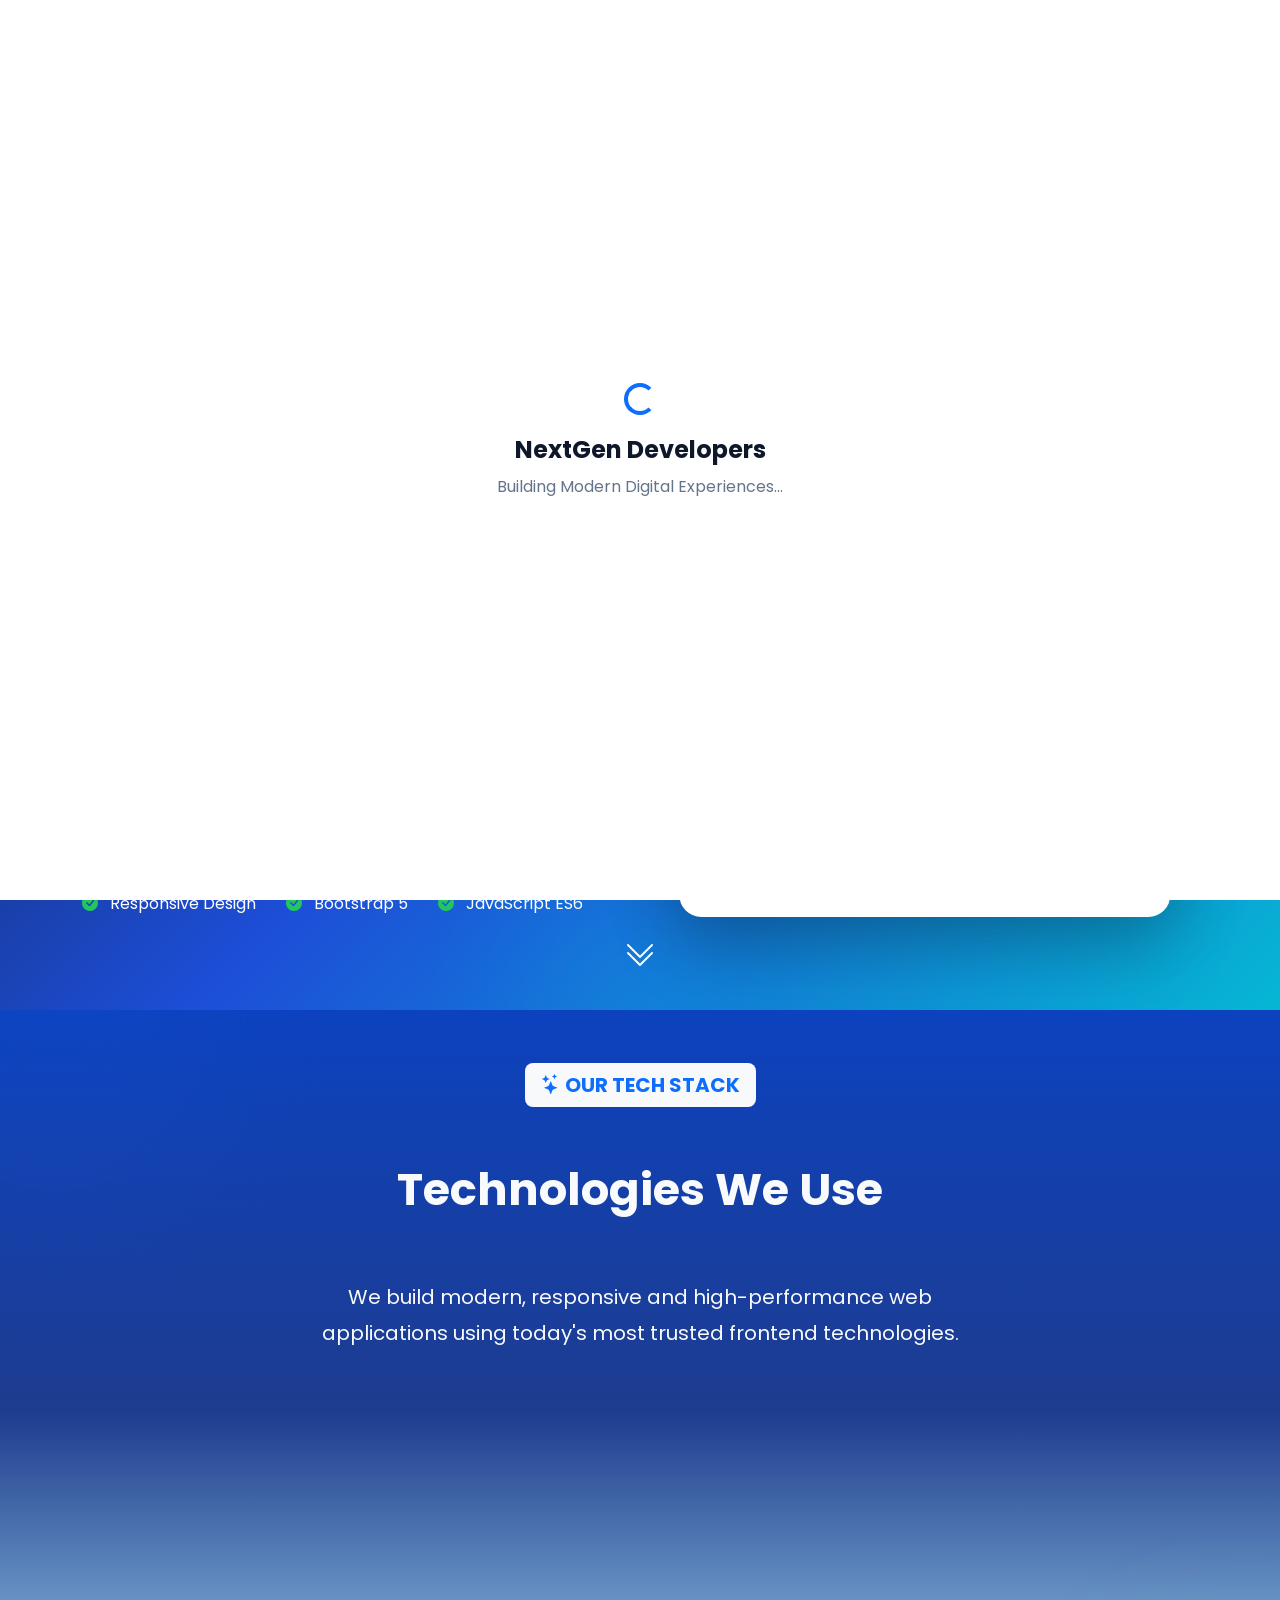
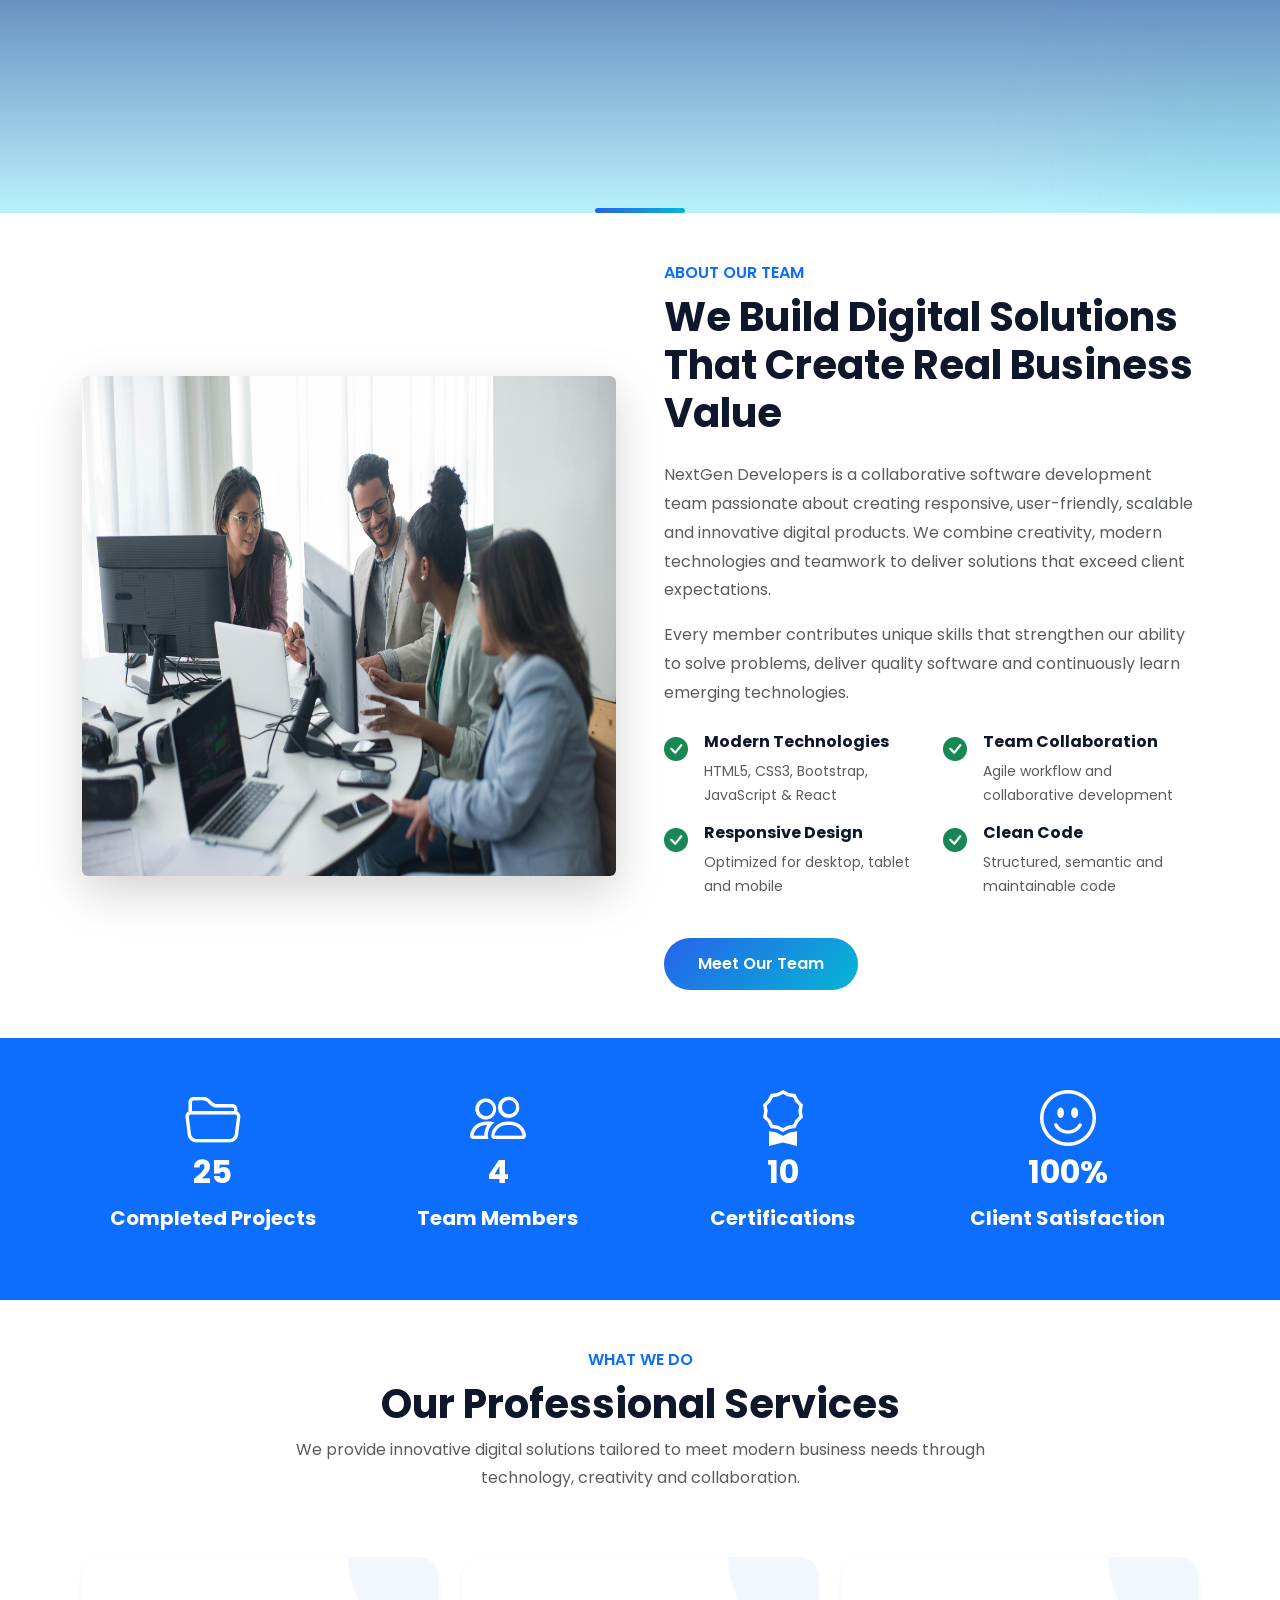
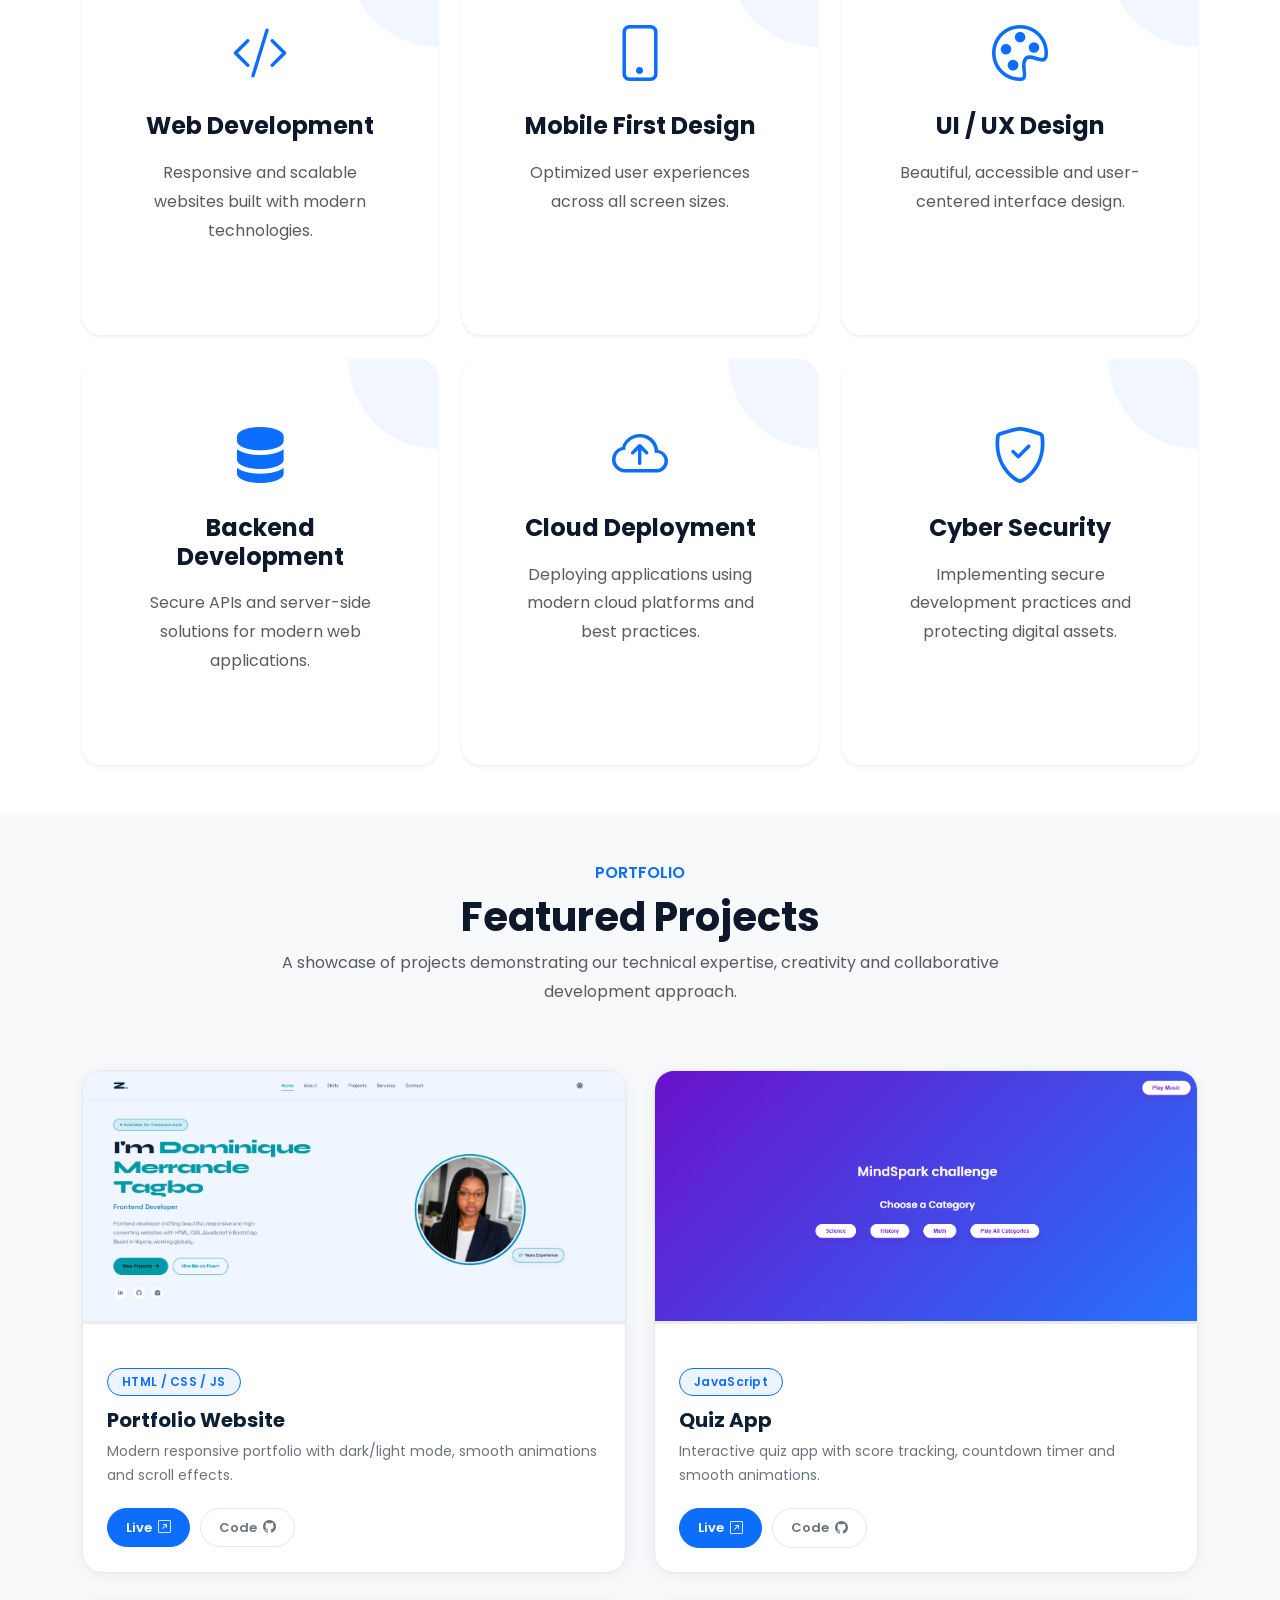
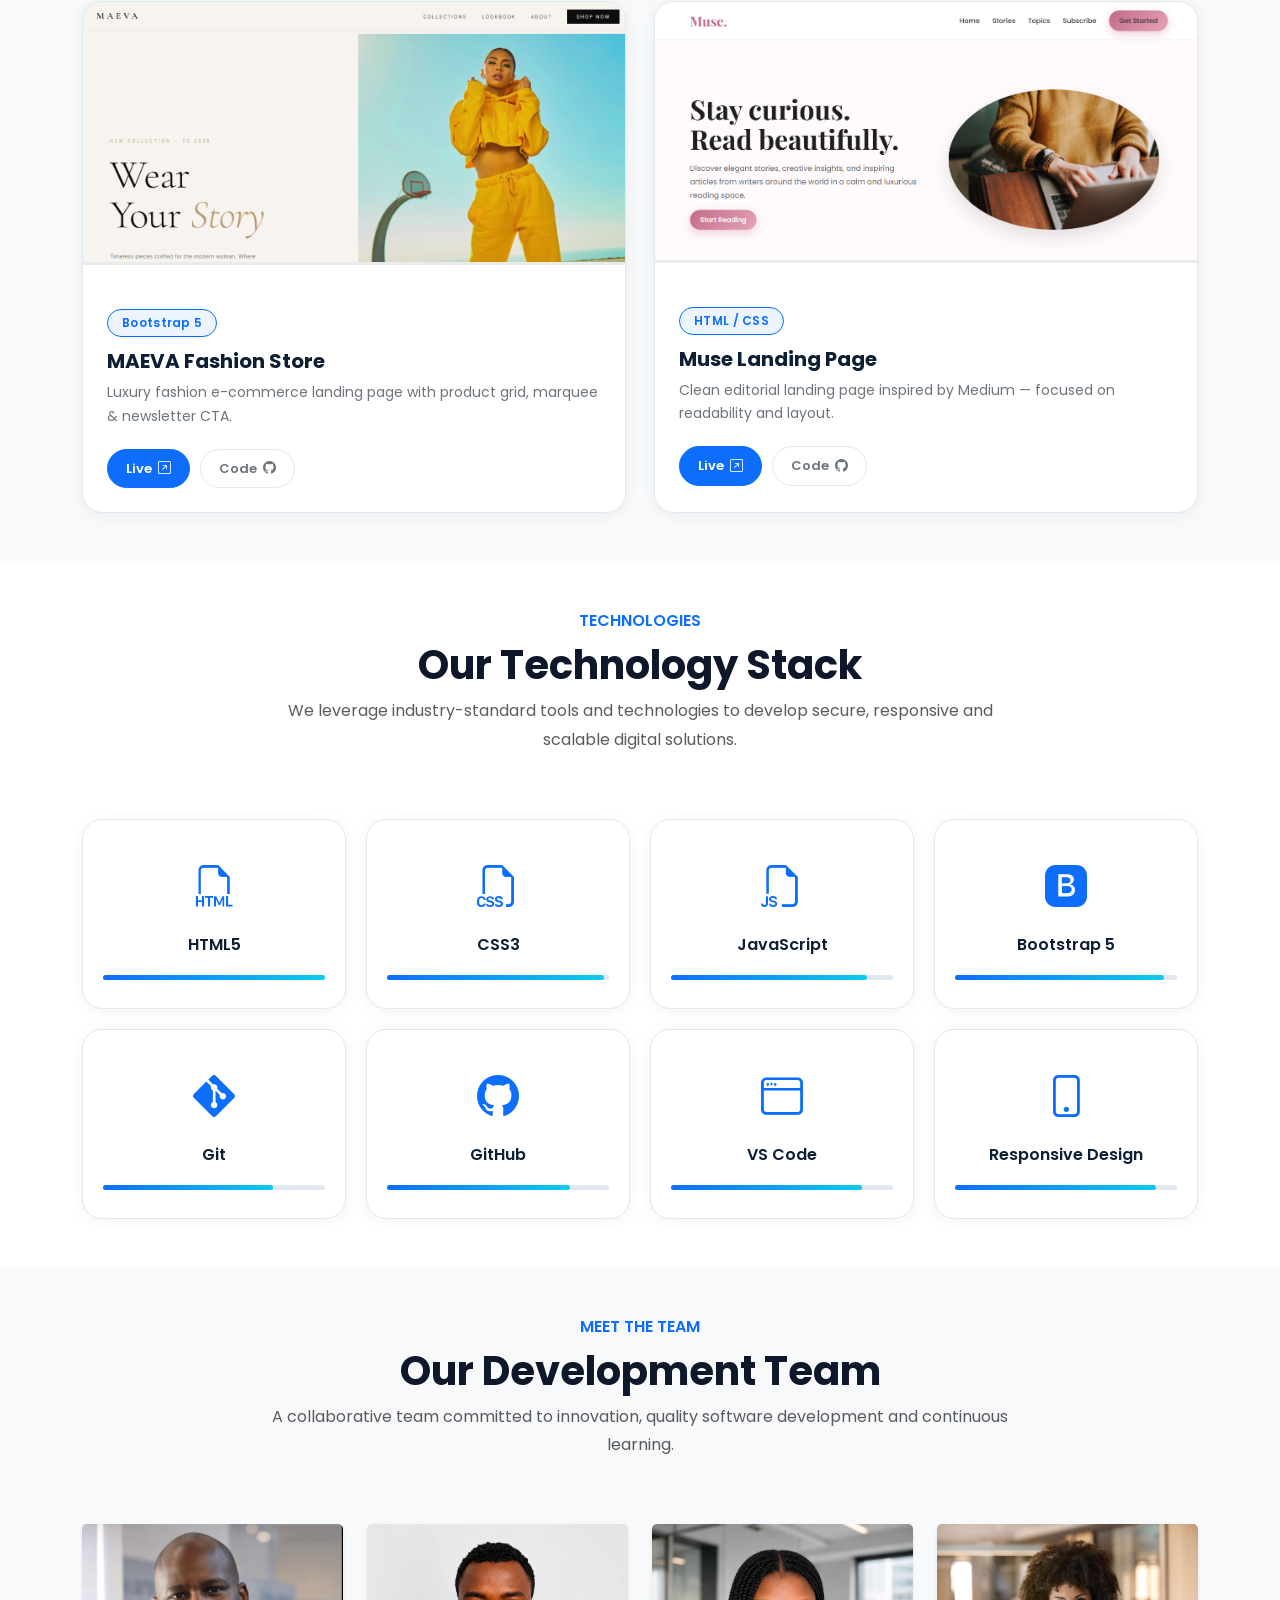
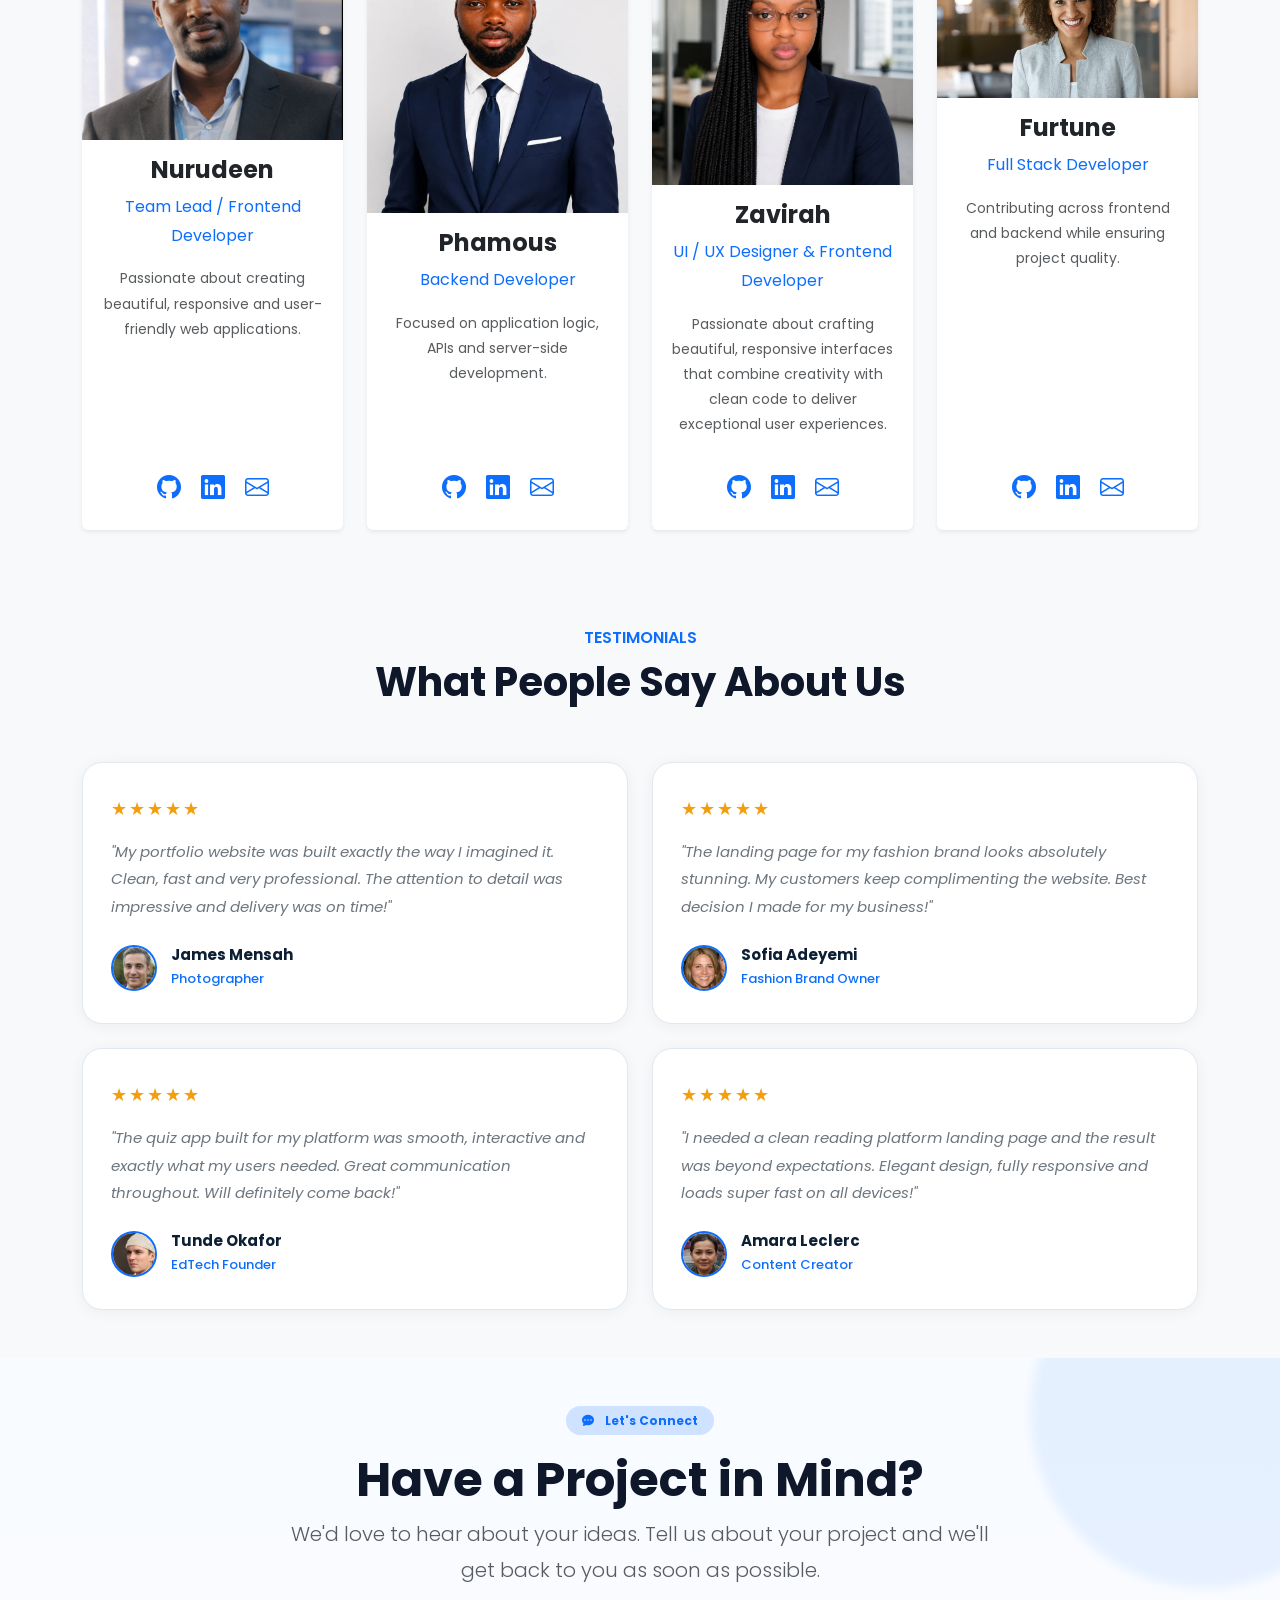
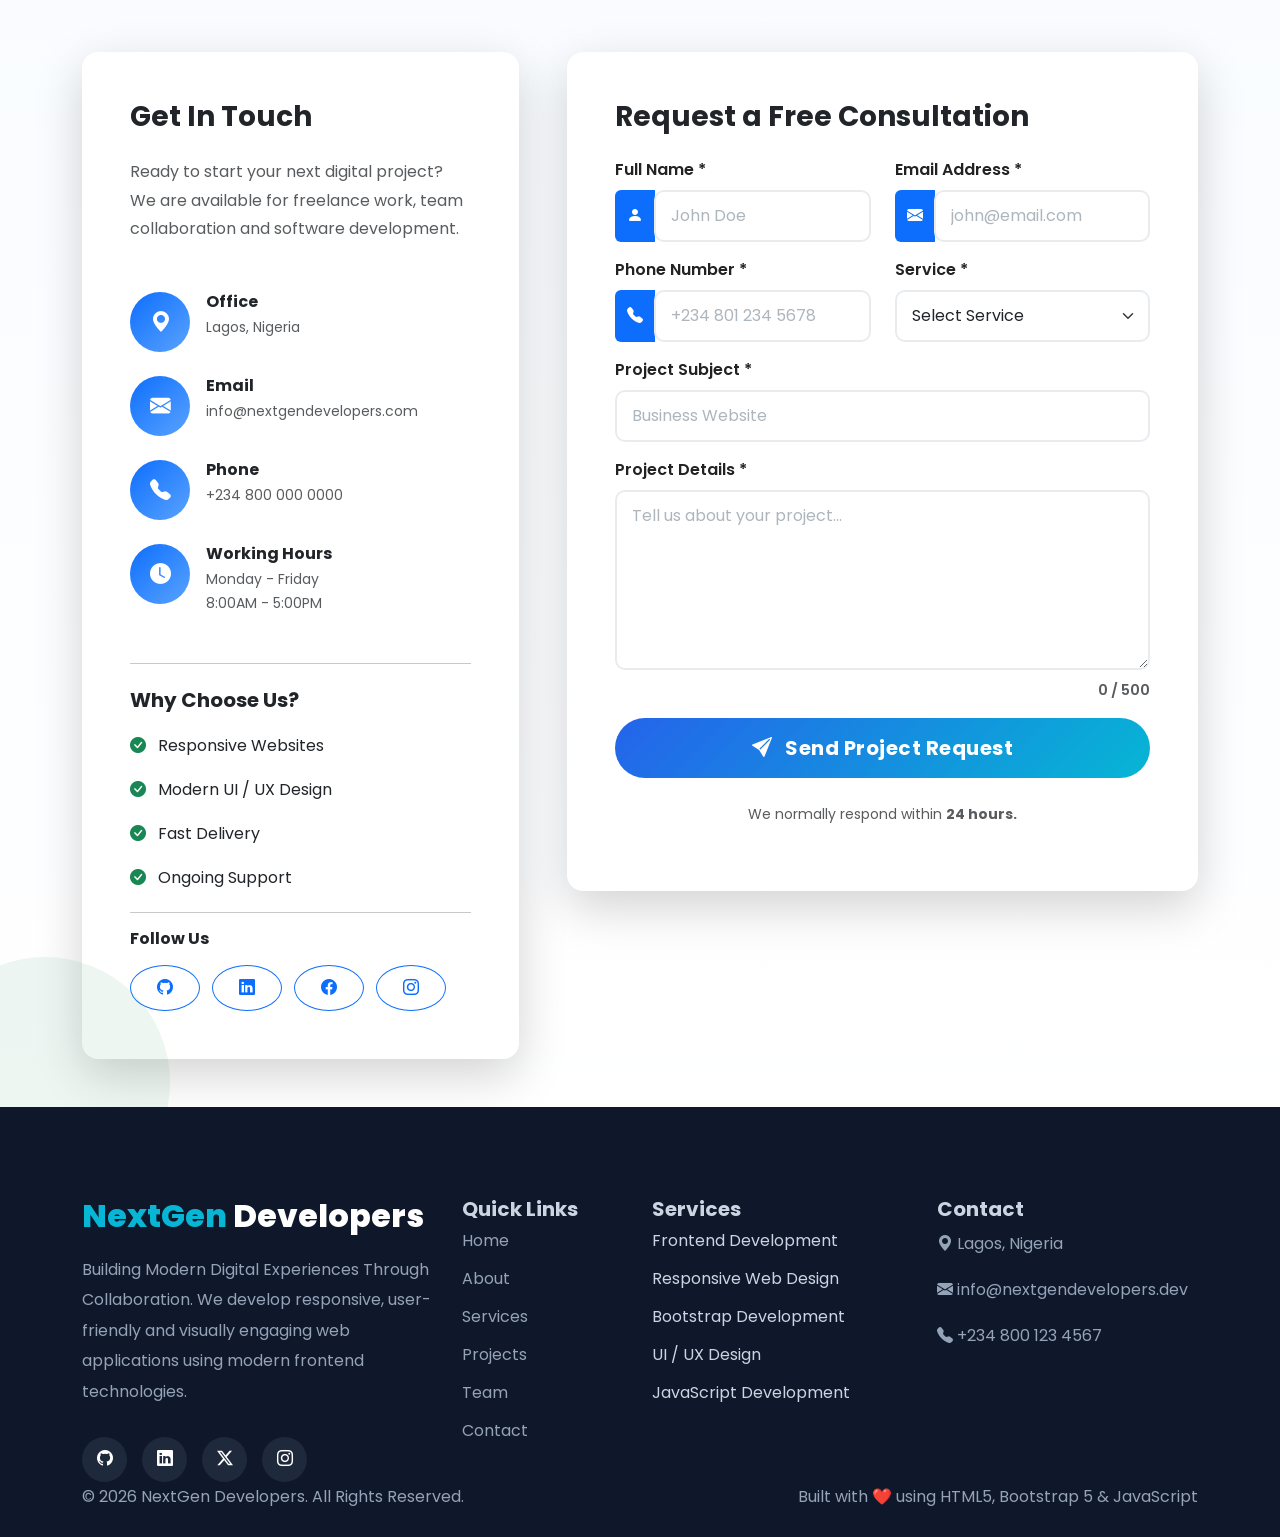
==== index copy.html @ 02e00675 "created copies of project files" ====
<!doctype html>
<html lang="en">
  <head>
    <!-- ==========================================
        META TAGS
    =========================================== -->
    <meta charset="UTF-8" />
    <meta http-equiv="X-UA-Compatible" content="IE=edge" />
    <meta name="viewport" content="width=device-width, initial-scale=1.0" />

    <title>NextGen Developers | Building Modern Digital Experiences</title>

    <meta
      name="description"
      content="NextGen Developers is a collaborative team of passionate software developers building modern digital experiences using HTML, CSS, Bootstrap and JavaScript."
    />

    <meta
      name="keywords"
      content="Portfolio, Developers, Bootstrap, HTML, CSS, JavaScript, Team Portfolio"
    />

    <meta name="author" content="NextGen Developers" />

    <!-- ==========================================
        FAVICON
    =========================================== -->
    <link rel="icon" href="images/favicon.png" />

    <!-- ==========================================
        GOOGLE FONTS
    =========================================== -->
    <link rel="preconnect" href="https://fonts.googleapis.com" />

    <link rel="preconnect" href="https://fonts.gstatic.com" crossorigin />

    <link
      href="https://fonts.googleapis.com/css2?family=Inter:wght@300;400;500;600;700&family=Poppins:wght@400;500;600;700;800&display=swap"
      rel="stylesheet"
    />

    <!-- ==========================================
        BOOTSTRAP CSS
    =========================================== -->
    <link
      href="https://cdn.jsdelivr.net/npm/bootstrap@5.3.8/dist/css/bootstrap.min.css"
      rel="stylesheet"
    />

    <!-- ==========================================
        BOOTSTRAP ICONS
    =========================================== -->
    <link
      rel="stylesheet"
      href="https://cdn.jsdelivr.net/npm/bootstrap-icons@1.13.1/font/bootstrap-icons.min.css"
    />

    <!-- ==========================================
        CUSTOM CSS
    =========================================== -->
    <link rel="stylesheet" href="css/style.css" />
  </head>

  <body>
      
    <!--=====================================
                PAGE LOADER
    ======================================-->

    <div id="loader">
      <div class="loader-content">
        <div class="spinner-border text-primary" role="status">
          <span class="visually-hidden"> Loading... </span>
        </div>

        <h4 class="mt-3">NextGen Developers</h4>

        <p>Building Modern Digital Experiences...</p>
      </div>
    </div>

    <!--=====================================
                TOP BAR
    ======================================-->

    <section class="top-bar">
      <div class="container">
        <div class="row">
          <div class="col-lg-6">
            <div class="top-left">
              <span>
                <i class="bi bi-envelope-fill"></i>

                info@nextgendevelopers.dev
              </span>

              <span>
                <i class="bi bi-telephone-fill"></i>

                +234 800 123 4567
              </span>
            </div>
          </div>

          <div class="col-lg-6">
            <div class="top-right">
              <a href="#">
                <i class="bi bi-github"></i>
              </a>

              <a href="#">
                <i class="bi bi-linkedin"></i>
              </a>

              <a href="#">
                <i class="bi bi-twitter-x"></i>
              </a>

              <a href="#">
                <i class="bi bi-instagram"></i>
              </a>
            </div>
          </div>
        </div>
      </div>
    </section>

    <!--=====================================
                NAVIGATION
    ======================================-->

    <nav class="navbar navbar-expand-lg sticky-top">
      <div class="container">
        <a class="navbar-brand" href="#">
          <span class="logo-blue"> NextGen </span>

          Developers
        </a>

        <button
          class="navbar-toggler"
          type="button"
          data-bs-toggle="offcanvas"
          data-bs-target="#mobileMenu"
        >
          <i class="bi bi-list"></i>
        </button>

        <div class="collapse navbar-collapse justify-content-end">
          <ul class="navbar-nav align-items-lg-center">
            <li class="nav-item">
              <a class="nav-link active" href="#hero"> Home </a>
            </li>

            <li class="nav-item">
              <a class="nav-link" href="#about"> About </a>
            </li>

            <li class="nav-item">
              <a class="nav-link" href="#services"> Services </a>
            </li>

            <li class="nav-item">
              <a class="nav-link" href="#projects"> Projects </a>
            </li>

            <li class="nav-item">
              <a class="nav-link" href="#team"> Team </a>
            </li>

            <li class="nav-item">
              <a class="nav-link" href="#contact"> Contact </a>
            </li>

            <li class="nav-item ms-lg-3">
              <a href="#contact" class="btn btn-primary rounded-pill px-4">
                Hire Us
              </a>
            </li>
          </ul>
        </div>
      </div>
    </nav>

    <!--=====================================
            MOBILE OFFCANVAS MENU
    ======================================-->

    <div class="offcanvas offcanvas-end" tabindex="-1" id="mobileMenu">
      <div class="offcanvas-header">
        <h5>NextGen Developers</h5>

        <button
          type="button"
          class="btn-close"
          data-bs-dismiss="offcanvas"
        ></button>
      </div>

      <div class="offcanvas-body">
        <ul class="navbar-nav">
          <li><a class="nav-link" href="#hero">Home</a></li>

          <li><a class="nav-link" href="#about">About</a></li>

          <li><a class="nav-link" href="#services">Services</a></li>

          <li><a class="nav-link" href="#projects">Projects</a></li>

          <li><a class="nav-link" href="#team">Team</a></li>

          <li><a class="nav-link" href="#contact">Contact</a></li>
        </ul>

        <a href="#contact" class="btn btn-primary w-100 mt-4">
          Start a Project
        </a>
      </div>
    </div>

    <!--=====================================
                HERO SECTION
    ======================================-->

    
    <section id="hero" class="hero-section">
      <!-- Decorative Background Shapes -->
      <div class="hero-shape shape-1"></div>
      <div class="hero-shape shape-2"></div>
      <div class="hero-shape shape-3"></div>

      <div class="container">
        <div class="row align-items-center gy-5">
          <!--=========================
                HERO CONTENT
            ==========================-->

          <div class="col-lg-6">
            <div class="hero-content">
              <span class="hero-badge">
                <i class="bi bi-stars"></i>

                Welcome to NextGen Developers
              </span>

              <h1 class="hero-title">
                Building

                <span> Modern Digital Experiences </span>

                Through Collaboration
              </h1>

              <p class="hero-text">
                We are a passionate team of frontend developers committed to
                creating responsive, user-friendly and visually appealing web
                applications using modern technologies and industry best
                practices.
              </p>

              <div class="hero-buttons">
                <a href="#projects" class="btn btn-primary btn-lg">
                  <i class="bi bi-folder2-open"></i>

                  View Projects
                </a>

                <a href="#contact" class="btn btn-outline-light btn-lg">
                  <i class="bi bi-chat-dots"></i>

                  Contact Us
                </a>
              </div>

              <!-- Mini Feature List -->

              <div class="hero-features">
                <div>
                  <i class="bi bi-check-circle-fill"></i>

                  Responsive Design
                </div>

                <div>
                  <i class="bi bi-check-circle-fill"></i>

                  Bootstrap 5
                </div>

                <div>
                  <i class="bi bi-check-circle-fill"></i>

                  JavaScript ES6
                </div>
              </div>
            </div>
          </div>

          <!--=========================
                HERO IMAGE
            ==========================-->

          <div class="col-lg-6">
            <div class="hero-image-wrapper">
              <img
                src="images/hero-image/hero-portrait-image.png"
                alt="NextGen Developers Team"
                class="hero-image img-fluid"
              />

              <!-- Floating Statistics Card -->

              <div class="hero-stats">
                <div class="stat-box">
                  <h3>15+</h3>

                  <span>Projects</span>
                </div>

                <div class="stat-box">
                  <h3>4</h3>

                  <span>Developers</span>
                </div>

                <div class="stat-box">
                  <h3>100%</h3>

                  <span>Teamwork</span>
                </div>
              </div>

              <!-- Floating Tech Card -->

              <div class="tech-card">
                <i class="bi bi-code-slash"></i>

                HTML • CSS • Bootstrap • JavaScript
              </div>
            </div>
          </div>
        </div>
      </div>

      <!-- Scroll Down -->

      <div class="scroll-down">
        <a href="#technologies">
          <i class="bi bi-chevron-double-down"></i>
        </a>
      </div>
    </section>

    <!--=====================================
        TECHNOLOGY SECTION
======================================-->

    <section id="technologies" class="technology-section">
      <div class="container">
        <!-- Section Heading -->

        <div class="section-heading text-center mb-5">

          <span class="text-primary fw-bold fs-5 mx-5 bg-light px-3 rounded-3 py-2">
                <i class="bi bi-stars"></i>

                OUR TECH STACK
              </span>

          <h2 class="section-title py-5">Technologies We Use</h2>

          <p class="section-description fs-5">
            We build modern, responsive and high-performance web applications
            using today's most trusted frontend technologies.
          </p>
        </div>

        <div class="row g-4">
          <!-- HTML -->

          <div class="col-lg-3 col-md-6">
            <div class="technology-card reveal">
              <div class="technology-icon">
                <img src="images/technology-stack/HTML5_logo.png" alt="HTML5" />
              </div>

              <h4>HTML5</h4>

              <p>
                Semantic markup that creates accessible, SEO-friendly web pages.
              </p>
            </div>
          </div>

          <!-- CSS -->

          <div class="col-lg-3 col-md-6">
            <div class="technology-card reveal">
              <div class="technology-icon">
                <img src="images/technology-stack/css.png" alt="CSS3" />
              </div>

              <h4>CSS3</h4>

              <p>
                Beautiful layouts, animations, responsive designs and modern UI.
              </p>
            </div>
          </div>

          <!-- Bootstrap -->

          <div class="col-lg-3 col-md-6">
            <div class="technology-card reveal">
              <div class="technology-icon">
                <img
                  src="images/technology-stack/bootstrap.jpg"
                  alt="Bootstrap"
                />
              </div>

              <h4>Bootstrap 5</h4>

              <p>
                Rapid responsive layouts using Bootstrap's powerful grid system.
              </p>
            </div>
          </div>

          <!-- JavaScript -->

          <div class="col-lg-3 col-md-6">
            <div class="technology-card reveal">
              <div class="technology-icon">
                <img
                  src="images/technology-stack/javasript.png"
                  alt="JavaScript"
                />
              </div>

              <h4>JavaScript</h4>

              <p>Interactive websites powered by modern ES6 JavaScript.</p>
            </div>
          </div>
        </div>
      </div>
    </section>

      <!-- ==========================================
                ABOUT SECTION
        =========================================== -->

      <section id="about" class="py-5">
        <div class="container h-100">
          <div class="row align-items-center g-5">
            <!-- About Image -->

            <div class="col-lg-6">
              <img
                src="images/about-image/about-image.jpg"
                class="img-fluid rounded shadow-lg" style="height:500px"
                alt="NextGen Developers Team-image"
              />
            </div>

            <!-- About Content -->

            <div class="col-lg-6">
              <span class="text-primary fw-semibold text-uppercase">
                About Our Team
              </span>

              <h2 class="display-6 fw-bold mt-2 mb-4">
                We Build Digital Solutions That Create Real Business Value
              </h2>

              <p class="text-muted">
                NextGen Developers is a collaborative software development team
                passionate about creating responsive, user-friendly, scalable
                and innovative digital products. We combine creativity, modern
                technologies and teamwork to deliver solutions that exceed
                client expectations.
              </p>

              <p class="text-muted">
                Every member contributes unique skills that strengthen our
                ability to solve problems, deliver quality software and
                continuously learn emerging technologies.
              </p>

              <div class="row mt-4">
                <div class="col-md-6 mb-3">
                  <div class="d-flex">
                    <i
                      class="bi bi-check-circle-fill text-success fs-4 me-3"
                    ></i>

                    <div>
                      <h6 class="fw-bold">Modern Technologies</h6>

                      <small class="text-muted">
                        HTML5, CSS3, Bootstrap, JavaScript & React
                      </small>
                    </div>
                  </div>
                </div>

                <div class="col-md-6 mb-3">
                  <div class="d-flex">
                    <i
                      class="bi bi-check-circle-fill text-success fs-4 me-3"
                    ></i>

                    <div>
                      <h6 class="fw-bold">Team Collaboration</h6>

                      <small class="text-muted">
                        Agile workflow and collaborative development
                      </small>
                    </div>
                  </div>
                </div>

                <div class="col-md-6 mb-3">
                  <div class="d-flex">
                    <i
                      class="bi bi-check-circle-fill text-success fs-4 me-3"
                    ></i>

                    <div>
                      <h6 class="fw-bold">Responsive Design</h6>

                      <small class="text-muted">
                        Optimized for desktop, tablet and mobile
                      </small>
                    </div>
                  </div>
                </div>

                <div class="col-md-6 mb-3">
                  <div class="d-flex">
                    <i
                      class="bi bi-check-circle-fill text-success fs-4 me-3"
                    ></i>

                    <div>
                      <h6 class="fw-bold">Clean Code</h6>

                      <small class="text-muted">
                        Structured, semantic and maintainable code
                      </small>
                    </div>
                  </div>
                </div>
              </div>

              <a href="#team" class="btn btn-primary mt-4"> Meet Our Team </a>
            </div>
          </div>
        </div>
      </section>

      <!-- ==========================================
                STATISTICS SECTION
        =========================================== -->

      <section id="stats" class="py-5 bg-primary text-white">
        <div class="container">
          <div class="row text-center gy-4">
            <div class="col-6 col-lg-3">
              <i class="bi bi-folder2-open display-4 mb-3"></i>

              <h2 class="counter" data-target="25">25</h2>

              <p class="text-white fs-5 fw-bold">Completed Projects</p>
            </div>

            <div class="col-6 col-lg-3">
              <i class="bi bi-people display-4 mb-3"></i>

              <h2 class="counter" data-target="4">4</h2>

              <p class="text-white fs-5 fw-bold">Team Members</p>
            </div>

            <div class="col-6 col-lg-3">
              <i class="bi bi-award display-4 mb-3"></i>

              <h2 class="counter" data-target="12" >10</h2>

              <p class="text-white fs-5 fw-bold">Certifications</p>
            </div>

            <div class="col-6 col-lg-3">
              <i class="bi bi-emoji-smile display-4 mb-3"></i>

              <h2>100%</h2>

              <p class="text-white fs-5 fw-bold">Client Satisfaction</p>
            </div>
          </div>
        </div>
      </section>

      <!-- ==========================================
                SERVICES SECTION
        =========================================== -->

      <section id="services" class="py-5">
        <div class="container">
          <div class="row mb-5">
            <div class="col-lg-8 mx-auto text-center">
              <span class="text-primary fw-semibold text-uppercase">
                What We Do
              </span>

              <h2 class="display-6 fw-bold mt-2">Our Professional Services</h2>

              <p class="text-muted">
                We provide innovative digital solutions tailored to meet modern
                business needs through technology, creativity and collaboration.
              </p>
            </div>
          </div>

          <div class="row g-4">
            <!-- Service 1 -->

            <div class="col-md-6 col-lg-4">
              <div class="card service-card h-100 shadow-sm border-0">
                <div class="card-body text-center p-4">
                  <i class="bi bi-code-slash display-4 text-primary"></i>

                  <h4 class="mt-4">Web Development</h4>

                  <p class="text-muted">
                    Responsive and scalable websites built with modern
                    technologies.
                  </p>
                </div>
              </div>
            </div>

            <!-- Service 2 -->

            <div class="col-md-6 col-lg-4">
              <div class="card service-card h-100 shadow-sm border-0">
                <div class="card-body text-center p-4">
                  <i class="bi bi-phone display-4 text-primary"></i>

                  <h4 class="mt-4">Mobile First Design</h4>

                  <p class="text-muted">
                    Optimized user experiences across all screen sizes.
                  </p>
                </div>
              </div>
            </div>

            <!-- Service 3 -->

            <div class="col-md-6 col-lg-4">
              <div class="card service-card h-100 shadow-sm border-0">
                <div class="card-body text-center p-4">
                  <i class="bi bi-palette display-4 text-primary"></i>

                  <h4 class="mt-4">UI / UX Design</h4>

                  <p class="text-muted">
                    Beautiful, accessible and user-centered interface design.
                  </p>
                </div>
              </div>
            </div>

            <!-- Service 4 -->

            <div class="col-md-6 col-lg-4">
              <div class="card service-card h-100 shadow-sm border-0">
                <div class="card-body text-center p-4">
                  <i class="bi bi-server display-4 text-primary"></i>

                  <h4 class="mt-4">Backend Development</h4>

                  <p class="text-muted">
                    Secure APIs and server-side solutions for modern web
                    applications.
                  </p>
                </div>
              </div>
            </div>

            <!-- Service 5 -->

            <div class="col-md-6 col-lg-4">
              <div class="card service-card h-100 shadow-sm border-0">
                <div class="card-body text-center p-4">
                  <i class="bi bi-cloud-arrow-up display-4 text-primary"></i>

                  <h4 class="mt-4">Cloud Deployment</h4>

                  <p class="text-muted">
                    Deploying applications using modern cloud platforms and best
                    practices.
                  </p>
                </div>
              </div>
            </div>

            <!-- Service 6 -->

            <div class="col-md-6 col-lg-4">
              <div class="card service-card h-100 shadow-sm border-0">
                <div class="card-body text-center p-4">
                  <i class="bi bi-shield-check display-4 text-primary"></i>

                  <h4 class="mt-4">Cyber Security</h4>

                  <p class="text-muted">
                    Implementing secure development practices and protecting
                    digital assets.
                  </p>
                </div>
              </div>
            </div>
          </div>
        </div>
      </section>

      <!-- ==========================================
        FEATURED PROJECTS
=========================================== -->

<section id="projects" class="py-5 bg-light">
    <div class="container">
        <div class="row mb-5">
            <div class="col-lg-8 mx-auto text-center">
                <span class="text-primary fw-semibold text-uppercase">Portfolio</span>
                <h2 class="display-6 fw-bold mt-2">Featured Projects</h2>
                <p class="text-muted">A showcase of projects demonstrating our technical expertise, creativity and collaborative development approach.</p>
            </div>
        </div>

        <div class="project-grid-custom">

            <div class="project-card-custom">
                 <div class="project-img placeholder-img" style="border-bottom: 3px solid rgba(0, 0, 0, 0.08); margin-bottom: 20px; overflow: hidden;">
                <img src="images/portfolio.png" alt="Portfolio Website" style="width:100%;height:100%;object-fit:cover;">
                </div>
                <div class="project-info-custom">
                    <span class="project-tag-custom">HTML / CSS / JS</span>
                    <h3>Portfolio Website</h3>
                    <p>Modern responsive portfolio with dark/light mode, smooth animations and scroll effects.</p>
                    <div class="project-links-custom">
                        <a href="https://zavirah.github.io/portfolio/" target="_blank" class="btn-sm-custom">Live <i class="bi bi-arrow-up-right-square"></i></a>
                        <a href="https://github.com/zavirah/portfolio" target="_blank" class="btn-sm-custom outline-custom" >Code <i class="bi bi-github"></i></a>
                    </div>
                </div>
            </div>

            <div class="project-card-custom">
                <div class="project-img placeholder-img" style="border-bottom: 3px solid rgba(0, 0, 0, 0.08); margin-bottom: 20px; overflow: hidden;">
                <img src="images/quiz.png" alt="Quiz App" style="width:100%;height:100%;object-fit:cover;">
                </div>
                <div class="project-info-custom">
                    <span class="project-tag-custom">JavaScript</span>
                    <h3>Quiz App</h3>
                    <p>Interactive quiz app with score tracking, countdown timer and smooth animations.</p>
                    <div class="project-links-custom">
                        <a href="https://zavirah.github.io/quiz-app/" target="_blank" class="btn-sm-custom">Live <i class="bi bi-arrow-up-right-square"></i></a>
                        <a href="https://github.com/zavirah/quiz-app" target="_blank" class="btn-sm-custom outline-custom">Code <i class="bi bi-github"></i></a>
                    </div>
                </div>
            </div>

            <div class="project-card-custom">
                <div class="project-img placeholder-img" style="border-bottom: 3px solid rgba(0, 0, 0, 0.08); margin-bottom: 20px; overflow: hidden;">
                <img src="images/maeva.png" alt="MAEVA Fashion Store" style="width:100%;height:100%;object-fit:cover;">
                </div>
                <div class="project-info-custom">
                    <span class="project-tag-custom">Bootstrap 5</span>
                    <h3>MAEVA Fashion Store</h3>
                    <p>Luxury fashion e-commerce landing page with product grid, marquee & newsletter CTA.</p>
                    <div class="project-links-custom">
                        <a href="https://zavirah.github.io/maeva/" target="_blank" class="btn-sm-custom">Live <i class="bi bi-arrow-up-right-square"></i></a>
                        <a href="https://github.com/zavirah/maeva" target="_blank" class="btn-sm-custom outline-custom">Code <i class="bi bi-github"></i></a>
                    </div>
                </div>
            </div>

            <div class="project-card-custom">
                <div class="project-img placeholder-img" style="border-bottom: 3px solid rgba(0, 0, 0, 0.08); margin-bottom: 20px; overflow: hidden;">
                    <img src="images/muse.png" alt="Muse Landing Page" style="width:100%;height:100%;object-fit:cover;">
                </div>
                <div class="project-info-custom">
                    <span class="project-tag-custom">HTML / CSS</span>
                    <h3>Muse Landing Page</h3>
                    <p>Clean editorial landing page inspired by Medium — focused on readability and layout.</p>
                    <div class="project-links-custom">
                        <a href="https://zavirah.github.io/muse/" target="_blank" class="btn-sm-custom">Live <i class="bi bi-arrow-up-right-square"></i></a>
                        <a href="https://github.com/zavirah/muse" target="_blank" class="btn-sm-custom outline-custom">Code <i class="bi bi-github"></i></a>
                    </div>
                </div>
            </div>

        </div>
    </div>
</section>

          

          

      <!-- ==========================================
        TECHNOLOGY STACK
=========================================== -->

<section id="technology" class="py-5">
    <div class="container">
        <div class="row mb-5 text-center">
            <div class="col-lg-8 mx-auto">
                <span class="text-primary fw-semibold text-uppercase">Technologies</span>
                <h2 class="display-6 fw-bold mt-2">Our Technology Stack</h2>
                <p class="text-muted">We leverage industry-standard tools and technologies to develop secure, responsive and scalable digital solutions.</p>
            </div>
        </div>

        <div class="skills-container-custom">

            <div class="skill-card-custom">
                <i class="bi bi-filetype-html"></i>
                <span>HTML5</span>
            </div>

            <div class="skill-card-custom">
                <i class="bi bi-filetype-css"></i>
                <span>CSS3</span>
            </div>

            <div class="skill-card-custom">
                <i class="bi bi-filetype-js"></i>
                <span>JavaScript</span>
            </div>

            <div class="skill-card-custom">
                <i class="bi bi-bootstrap-fill"></i>
                <span>Bootstrap 5</span>
            </div>

            <div class="skill-card-custom">
                <i class="bi bi-git"></i>
                <span>Git</span>
            </div>

            <div class="skill-card-custom">
                <i class="bi bi-github"></i>
                <span>GitHub</span>
            </div>

            <div class="skill-card-custom">
                <i class="bi bi-window"></i>
                <span>VS Code</span>
            </div>

            <div class="skill-card-custom">
                <i class="bi bi-phone"></i>
                <span>Responsive Design</span>
            </div>

        </div>
    </div>
</section>


      <!-- ==========================================
                OUR TEAM
        =========================================== -->

      <section id="team" class="py-5 bg-light">
        <div class="container">
          <div class="row mb-5">
            <div class="col-lg-8 mx-auto text-center">
              <span class="text-primary fw-semibold text-uppercase">
                Meet The Team
              </span>

              <h2 class="display-6 fw-bold mt-2">Our Development Team</h2>

              <p class="text-muted">
                A collaborative team committed to innovation, quality software
                development and continuous learning.
              </p>
            </div>
          </div>

          <div class="row g-4">
            <!-- TEAM MEMBER 1 -->

            <div class="col-lg-3 col-md-6">
              <div class="card team-card border-0 shadow-sm text-center h-100">
                <img
                  src="images/team/nurudeen.png"
                  class="card-img-top"
                  alt="Nurudeen-photo"
                />

                <div class="card-body">
                  <h4>Nurudeen</h4>

                  <p class="text-primary">Team Lead / Frontend Developer</p>

                  <p class="text-muted small">
                    Passionate about creating beautiful, responsive and
                    user-friendly web applications.
                  </p>
                </div>

                <div class="pb-4">
                  <a href="https://github.com/remotedevpro?tab=repositories"><i class="bi bi-github fs-4 me-3"></i></a>
                  <a href="https://www.linkedin.com/in/nurudeen-abdulsalam-6b237b4b/"><i class="bi bi-linkedin fs-4 me-3"></i></a>
                  <a href="mailto:nurudeen.abdulsalam@gmail.com" target="_blank"><i class="bi bi-envelope fs-4"></i></a>
                </div>
              </div>
            </div>

            <!-- TEAM MEMBER 2 -->

            <div class="col-lg-3 col-md-6">
              <div class="card team-card border-0 shadow-sm text-center h-100">
                <img
                  src="images/team/phamous.jpg"
                  class="card-img-top"
                  alt="Phamous-photo"
                />

                <div class="card-body">
                  <h4>Phamous</h4>

                  <p class="text-primary">Backend Developer</p>

                  <p class="text-muted small">
                    Focused on application logic, APIs and server-side
                    development.
                  </p>
                </div>

                <div class="pb-4">
                  <a href="https://github.com/phamous21"><i class="bi bi-github fs-4 me-3"></i></a>
                  <a href="
http://www.linkedin.com/in/ayomide-ayobola-7aa6381b5"><i class="bi bi-linkedin fs-4 me-3"></i></a>
                  <a href="mailto:Famousayobola@gmail.com" target="_blank"><i class="bi bi-envelope fs-4"></i></a>
                </div>
              </div>
            </div>

            <!-- TEAM MEMBER 3 -->

            <div class="col-lg-3 col-md-6">
              <div class="card team-card border-0 shadow-sm text-center h-100">
                <img
                  src="images/team/zavirah.png"
                  class="card-img-top"
                  alt="Zavirah-photo"
                />

                <div class="card-body">
                  <h4>Zavirah</h4>

                  <p class="text-primary">UI / UX Designer & Frontend Developer </p>

                  <p class="text-muted small">
                     Passionate about crafting beautiful, responsive interfaces that combine creativity with clean code to deliver exceptional user experiences.
                  </p>
                </div>

                <div class="pb-4">
                  <a href="https://github.com/zavirah" target="_blank"><i class="bi bi-github fs-4 me-3"></i></a>
                  <a href="https://www.linkedin.com/in/zavirah-dominique-merrande-858b7128a " target="_blank"><i class="bi bi-linkedin fs-4 me-3"></i></a>
                  <a href="mailto:dominiquemerrande@gmail.com" target="_blank"><i class="bi bi-envelope fs-4"></i></a>
                </div>
              </div>
            </div>

            <!-- TEAM MEMBER 4 -->

            <div class="col-lg-3 col-md-6">
              <div class="card team-card border-0 shadow-sm text-center h-100">
                <img
                  src="images/team/fortune.jpg"
                  class="card-img-top"
                  alt="Furtune-photo"
                />

                <div class="card-body">
                  <h4>Furtune</h4>

                  <p class="text-primary">Full Stack Developer</p>

                  <p class="text-muted small">
                    Contributing across frontend and backend while ensuring
                    project quality.
                  </p>
                </div>

                <div class="pb-4">
                  <a href="#"><i class="bi bi-github fs-4 me-3"></i></a>
                  <a href="#"><i class="bi bi-linkedin fs-4 me-3"></i></a>
                  <a href="#"><i class="bi bi-envelope fs-4"></i></a>
                </div>
              </div>
            </div>
          </div>
        </div>
      </section>

    <!-- ==========================================
        TESTIMONIALS
=========================================== -->

<section id="testimonials" class="py-5 bg-light">
    <div class="container">
        <div class="row mb-5">
            <div class="col-lg-8 mx-auto text-center">
                <span class="text-primary fw-semibold text-uppercase">Testimonials</span>
                <h2 class="display-6 fw-bold mt-2">What People Say About Us</h2>
            </div>
        </div>

        <div class="testimonial-grid-custom">

            <div class="testimonial-card-custom">
                <div class="stars-custom">★★★★★</div>
                <p>"My portfolio website was built exactly the way I imagined it. Clean, fast and very professional. The attention to detail was impressive and delivery was on time!"</p>
                <div class="testimonial-author-custom">
                    <img src="images/lucas.jpeg" alt="James Mensah" class="testimonial-avatar-custom">
                    <div>
                        <h4>James Mensah</h4>
                        <span>Photographer</span>
                    </div>
                </div>
            </div>

            <div class="testimonial-card-custom">
                <div class="stars-custom">★★★★★</div>
                <p>"The landing page for my fashion brand looks absolutely stunning. My customers keep complimenting the website. Best decision I made for my business!"</p>
                <div class="testimonial-author-custom">
                    <img src="images/sofia.jpeg" alt="Sofia Adeyemi" class="testimonial-avatar-custom">
                    <div>
                        <h4>Sofia Adeyemi</h4>
                        <span>Fashion Brand Owner</span>
                    </div>
                </div>
            </div>

            <div class="testimonial-card-custom">
                <div class="stars-custom">★★★★★</div>
                <p>"The quiz app built for my platform was smooth, interactive and exactly what my users needed. Great communication throughout. Will definitely come back!"</p>
                <div class="testimonial-author-custom">
                    <img src="images/james.jpeg" alt="Tunde Okafor" class="testimonial-avatar-custom">
                    <div>
                        <h4>Tunde Okafor</h4>
                        <span>EdTech Founder</span>
                    </div>
                </div>
            </div>

            <div class="testimonial-card-custom">
                <div class="stars-custom">★★★★★</div>
                <p>"I needed a clean reading platform landing page and the result was beyond expectations. Elegant design, fully responsive and loads super fast on all devices!"</p>
                <div class="testimonial-author-custom">
                    <img src="images/amara.jpeg" alt="Amara Leclerc" class="testimonial-avatar-custom">
                    <div>
                        <h4>Amara Leclerc</h4>
                        <span>Content Creator</span>
                    </div>
                </div>
            </div>

        </div>
    </div>
</section>



<!-- =====================================================
                    CONTACT SECTION
====================================================== -->

<section id="contact" class="py-5 bg-light position-relative">

    <div class="container">

        <!-- Section Heading -->

        <div class="row mb-5">

            <div class="col-lg-8 mx-auto text-center">

                <span class="badge bg-primary-subtle text-primary px-3 py-2 rounded-pill">
                    <i class="bi bi-chat-dots-fill me-2"></i>
                    Let's Connect
                </span>

                <h2 class="display-5 fw-bold mt-3">
                    Have a Project in Mind?
                </h2>

                <p class="lead text-muted">
                    We'd love to hear about your ideas. Tell us about your project
                    and we'll get back to you as soon as possible.
                </p>

            </div>

        </div>

        <div class="row g-5 align-items-stretch">

            <!-- ===================================
                    LEFT CONTACT CARD
            ==================================== -->

            <div class="col-lg-5">

                <div class="card border-0 shadow-lg h-100 rounded-4">

                    <div class="card-body p-4 p-lg-5">

                        <h3 class="fw-bold mb-4">
                            Get In Touch
                        </h3>

                        <p class="text-muted mb-5">
                            Ready to start your next digital project?
                            We are available for freelance work,
                            team collaboration and software development.
                        </p>

                        <!-- Address -->

                        <div class="d-flex mb-4">

                            <div class="contact-icon me-3">

                                <i class="bi bi-geo-alt-fill"></i>

                            </div>

                            <div>

                                <h6 class="fw-bold mb-1">Office</h6>

                                <small class="text-muted">
                                    Lagos, Nigeria
                                </small>

                            </div>

                        </div>

                        <!-- Email -->

                        <div class="d-flex mb-4">

                            <div class="contact-icon me-3">

                                <i class="bi bi-envelope-fill"></i>

                            </div>

                            <div>

                                <h6 class="fw-bold mb-1">Email</h6>

                                <small class="text-muted">
                                    info@nextgendevelopers.com
                                </small>

                            </div>

                        </div>

                        <!-- Phone -->

                        <div class="d-flex mb-4">

                            <div class="contact-icon me-3">

                                <i class="bi bi-telephone-fill"></i>

                            </div>

                            <div>

                                <h6 class="fw-bold mb-1">
                                    Phone
                                </h6>

                                <small class="text-muted">
                                    +234 800 000 0000
                                </small>

                            </div>

                        </div>

                        <!-- Hours -->

                        <div class="d-flex mb-5">

                            <div class="contact-icon me-3">

                                <i class="bi bi-clock-fill"></i>

                            </div>

                            <div>

                                <h6 class="fw-bold mb-1">
                                    Working Hours
                                </h6>

                                <small class="text-muted">

                                    Monday - Friday

                                    <br>

                                    8:00AM - 5:00PM

                                </small>

                            </div>

                        </div>

                        <hr>

                        <!-- Why Choose Us -->

                        <h5 class="fw-bold mt-4">

                            Why Choose Us?

                        </h5>

                        <ul class="list-unstyled mt-3">

                            <li class="mb-2">

                                <i class="bi bi-check-circle-fill text-success me-2"></i>

                                Responsive Websites

                            </li>

                            <li class="mb-2">

                                <i class="bi bi-check-circle-fill text-success me-2"></i>

                                Modern UI / UX Design

                            </li>

                            <li class="mb-2">

                                <i class="bi bi-check-circle-fill text-success me-2"></i>

                                Fast Delivery

                            </li>

                            <li>

                                <i class="bi bi-check-circle-fill text-success me-2"></i>

                                Ongoing Support

                            </li>

                        </ul>

                        <hr>

                        <!-- Social -->

                        <h6 class="fw-bold mb-3">

                            Follow Us

                        </h6>

                        <div>

                            <a href="#" class="btn btn-outline-primary rounded-circle me-2">

                                <i class="bi bi-github"></i>

                            </a>

                            <a href="#" class="btn btn-outline-primary rounded-circle me-2">

                                <i class="bi bi-linkedin"></i>

                            </a>

                            <a href="#" class="btn btn-outline-primary rounded-circle me-2">

                                <i class="bi bi-facebook"></i>

                            </a>

                            <a href="#" class="btn btn-outline-primary rounded-circle">

                                <i class="bi bi-instagram"></i>

                            </a>

                        </div>

                    </div>

                </div>

            </div>

            <!-- ===================================
                    CONTACT FORM
            ==================================== -->

            <div class="col-lg-7">

                <div class="card border-0 shadow-lg rounded-4">

                    <div class="card-body p-4 p-lg-5">

                        <h3 class="fw-bold mb-4">

                            Request a Free Consultation

                        </h3>
                        

                        <div id="formAlert"></div>

                        <form id="contactForm" novalidate>

                            <div class="row">

                                <div class="col-md-6 mb-3">

                                    <label class="form-label">

                                        Full Name *

                                    </label>

                                    <div class="input-group">

                                        <span class="input-group-text">

                                            <i class="bi bi-person-fill"></i>

                                        </span>

                                        <input
                                            type="text"
                                            class="form-control"
                                            id="name"
                                            placeholder="John Doe"
                                            required>

                                    </div>

                                </div>

                                <div class="col-md-6 mb-3">

                                    <label class="form-label">

                                        Email Address *

                                    </label>

                                    <div class="input-group">

                                        <span class="input-group-text">

                                            <i class="bi bi-envelope-fill"></i>

                                        </span>

                                        <input
                                            type="email"
                                            class="form-control"
                                            id="email"
                                            placeholder="john@email.com"
                                            required>

                                    </div>

                                </div>

                            </div>

                            <div class="row">

                                <div class="col-md-6 mb-3">

                                    <label class="form-label">

                                        Phone Number *

                                    </label>

                                    <div class="input-group">

                                        <span class="input-group-text">

                                            <i class="bi bi-telephone-fill"></i>

                                        </span>

                                        <input
                                            type="tel"
                                            class="form-control"
                                            id="phone"
                                            placeholder="+234 801 234 5678"
                                            required>

                                    </div>

                                </div>

                                <div class="col-md-6 mb-3">

                                    <label class="form-label">

                                        Service *

                                    </label>

                                    <select
                                        class="form-select"
                                        id="service"
                                        required>

                                        <option value="">

                                            Select Service

                                        </option>

                                        <option>

                                            Website Development

                                        </option>

                                        <option>

                                            Frontend Development

                                        </option>

                                        <option>

                                            UI / UX Design

                                        </option>

                                        <option>

                                            Backend Development

                                        </option>

                                        <option>

                                            Consultation

                                        </option>

                                    </select>

                                </div>

                            </div>

                            <div class="mb-3">

                                <label class="form-label">

                                    Project Subject *

                                </label>

                                <input
                                    type="text"
                                    class="form-control"
                                    id="subject"
                                    placeholder="Business Website">

                            </div>

                            <div class="mb-3">

                                <label class="form-label">

                                    Project Details *

                                </label>

                                <textarea
                                    class="form-control"
                                    id="message"
                                    rows="6"
                                    maxlength="500"
                                    placeholder="Tell us about your project..."
                                    required></textarea>

                                <div class="text-end mt-2">

                                    <small
                                        class="text-muted"
                                        id="charCount">

                                        0 / 500

                                    </small>

                                </div>

                            </div>

                            <div class="d-grid">

                                <button
                                    type="submit"
                                    id="submitBtn"
                                    class="btn btn-primary btn-lg">

                                    <i class="bi bi-send-fill me-2"></i>

                                    Send Project Request

                                </button>

                            </div>

                            <p class="text-center small text-muted mt-4">

                                We normally respond within
                                <strong>24 hours.</strong>

                            </p>

                        </form>

                    </div>

                </div>

            </div>

        </div>

    </div>

</section>



        <!--==================================================
                    FOOTER SECTION
===================================================-->

    <footer class="footer">
      <!--==============================
            FOOTER TOP
    ==============================-->

      <div class="footer-top">
        <div class="container">
          <div class="row gy-5">
            <!--==============================
                    COMPANY INFO
                ==============================-->

            <div class="col-lg-4 col-md-6">
              <h3 class="footer-logo"><span>NextGen</span> Developers</h3>

              <p>
                Building Modern Digital Experiences Through Collaboration. We
                develop responsive, user-friendly and visually engaging web
                applications using modern frontend technologies.
              </p>

              <div class="footer-social">
                <a href="#">
                  <i class="bi bi-github"></i>
                </a>

                <a href="#">
                  <i class="bi bi-linkedin"></i>
                </a>

                <a href="#">
                  <i class="bi bi-twitter-x"></i>
                </a>

                <a href="#">
                  <i class="bi bi-instagram"></i>
                </a>
              </div>
            </div>

            <!--==============================
                    QUICK LINKS
                ==============================-->

            <div class="col-lg-2 col-md-6">
              <h5>Quick Links</h5>

              <ul class="footer-links">
                <li><a href="#hero">Home</a></li>

                <li><a href="#about">About</a></li>

                <li><a href="#services">Services</a></li>

                <li><a href="#projects">Projects</a></li>

                <li><a href="#team">Team</a></li>

                <li><a href="#contact">Contact</a></li>
              </ul>
            </div>

            <!--==============================
                    SERVICES
                ==============================-->

            <div class="col-lg-3 col-md-6">
              <h5>Services</h5>

              <ul class="footer-links">
                <li>Frontend Development</li>

                <li>Responsive Web Design</li>

                <li>Bootstrap Development</li>

                <li>UI / UX Design</li>

                <li>JavaScript Development</li>
              </ul>
            </div>

            <!--==============================
                    CONTACT
                ==============================-->

            <div class="col-lg-3 col-md-6">
              <h5>Contact</h5>

              <p>
                <i class="bi bi-geo-alt-fill"></i>

                Lagos, Nigeria
              </p>

              <p>
                <i class="bi bi-envelope-fill"></i>

                info@nextgendevelopers.dev
              </p>

              <p>
                <i class="bi bi-telephone-fill"></i>

                +234 800 123 4567
              </p>
            </div>
          </div>
        </div>
      </div>

      <!--==============================
            FOOTER BOTTOM
    ==============================-->

      <div class="footer-bottom">
        <div class="container">
          <div class="row align-items-center">
            <div class="col-md-6">
              <p>© 2026 NextGen Developers. All Rights Reserved.</p>
            </div>

            <div class="col-md-6 text-md-end">
              <p>Built with ❤️ using HTML5, Bootstrap 5 & JavaScript</p>
            </div>
          </div>
        </div>
      </div>
    </footer>
    </main>

    <!-- ==========================================
            BOOTSTRAP JS
    =========================================== -->

    <script src="https://cdn.jsdelivr.net/npm/bootstrap@5.3.8/dist/js/bootstrap.bundle.min.js"></script>

    <!-- ==========================================
            CUSTOM JAVASCRIPT
    =========================================== -->

    <script src="js/script.js"></script>


  </body>
</html>
---- css/style.css ----
/*=====================================================
    NEXTGEN DEVELOPERS
    ADVANCED FRONTEND GROUP PORTFOLIO
======================================================*/

/*==============================
        GOOGLE FONT
===============================*/
@import url('https://fonts.googleapis.com/css2?family=Poppins:wght@300;400;500;600;700;800&display=swap');

/*==============================
        CSS VARIABLES
===============================*/
:root{

    --primary:#2563eb;
    --primary-dark:#1d4ed8;
    --secondary:#06b6d4;

    --dark:#0f172a;
    --light:#f8fafc;
    --white:#ffffff;

    --gray:#64748b;

    --border:#e2e8f0;

    --shadow-sm:0 8px 20px rgba(0,0,0,.08);
    --shadow-md:0 20px 40px rgba(0,0,0,.12);
    --shadow-lg:0 35px 70px rgba(0,0,0,.18);

    --radius:18px;

    --transition:.35s ease;

}
/*==============================
        DARK/LIGHT MODE
===============================*/

body{
    transition: background .4s,color .4s;
}

.theme-toggle{
    width:45px;
    height:45px;
    border:none;
    border-radius:50%;
    background:var(--primary);
    color:#fff;
    cursor:pointer;
    transition:.3s;
}

.theme-toggle:hover{
    transform:rotate(180deg);
}

/* DARK MODE */

body.dark-mode{
    background:#0f172a;
    color:#fff;
}

body.dark-mode .navbar,
body.dark-mode .offcanvas,
body.dark-mode .service-card,
body.dark-mode .technology-card,
body.dark-mode .project-card-custom,
body.dark-mode .skill-card-custom,
body.dark-mode .testimonial-card-custom,
body.dark-mode .contact-form,
body.dark-mode .contact-info{

    background:#1e293b;
    color:#fff;
}

body.dark-mode p{
    color:#cbd5e1;
}

body.dark-mode .nav-link,
body.dark-mode h1,
body.dark-mode h2,
body.dark-mode h3,
body.dark-mode h4,
body.dark-mode h5{
    color:#fff;
}

body.dark-mode input,
body.dark-mode textarea{
    background:#334155;
    color:white;
    border-color:#475569;
}

body.dark-mode .services-section,
body.dark-mode .contact-section{
    background:#0f172a;
}

/*==============================
            RESET
===============================*/

*{

    margin:0;
    padding:0;
    box-sizing:border-box;

}

html{

    scroll-behavior:smooth;

}

body{

    font-family:'Poppins',sans-serif;

    color:var(--dark);

    background:#fff;

    overflow-x:hidden;

}

/*==============================
        TYPOGRAPHY
===============================*/

h1,h2,h3,h4,h5{

    font-weight:700;

    line-height:1.2;

}

p{

    color:var(--gray);

    line-height:1.8;

}

section{

    padding:60px 0;

}

img{

    display:block;

    max-width:100%;

}

/*==============================
        BUTTONS
===============================*/

.btn{

    border-radius:50px;

    padding:14px 34px;

    font-weight:600;

    transition:.35s;

}

.btn:hover{

    transform:translateY(-5px);

}

.btn-primary{

    border:none;

    background:linear-gradient(
        135deg,
        var(--primary),
        var(--secondary)
    );

}

.btn-primary:hover{

    box-shadow:var(--shadow-md);

}

.btn-outline-light{

    border:2px solid rgba(255,255,255,.5);

}

.btn-outline-light:hover{

    background:#fff;

    color:var(--primary);

}

/*==============================
            LOADER
===============================*/

#loader{

    position:fixed;

    inset:0;

    background:#fff;

    display:flex;

    justify-content:center;

    align-items:center;

    z-index:99999;

}

.loader-content{

    text-align:center;

}

/*==============================
            TOP BAR
===============================*/

.top-bar{

    background:var(--dark);

    color:#fff;

    font-size:.9rem;

    padding:10px 0;

}

.top-left,
.top-right{

    display:flex;

    gap:20px;

    align-items:center;

}

.top-right{

    justify-content:flex-end;

}

.top-bar i{

    color:#38bdf8;

    margin-right:6px;

}

.top-right a{

    color:#fff;

    transition:.3s;

}

.top-right a:hover{

    color:#38bdf8;

}

/*==============================
            NAVBAR
===============================*/

.navbar{

    background:#fff;

    box-shadow:0 5px 20px rgba(0,0,0,.05);

}

.navbar-brand{

    font-size:1.6rem;

    font-weight:800;

}

.logo-blue{

    color:var(--primary);

}

.nav-link{

    font-weight:500;

    margin-left:15px;

    position:relative;

}

.nav-link::after{

    content:"";

    position:absolute;

    left:0;

    bottom:-6px;

    width:0;

    height:2px;

    background:var(--primary);

    transition:.3s;

}

.nav-link:hover::after,

.nav-link.active::after{

    width:100%;

}

/*==============================
            HERO
===============================*/

.hero-section{

    position:relative;

    overflow:hidden;

    min-height:100vh;

    display:flex;

    align-items:center;

    background:
    linear-gradient(
        135deg,
        #0f172a,
        #1d4ed8,
        #06b6d4
    );

}

.hero-content{

    color:#fff;

    position:relative;

    z-index:2;

}

.hero-badge{

    display:inline-flex;

    align-items:center;

    gap:10px;

    padding:12px 20px;

    border-radius:50px;

    background:rgba(255,255,255,.12);

    backdrop-filter:blur(10px);

    margin-bottom:30px;

}

.hero-title{

    font-size:4rem;

    margin-bottom:25px;

    line-height:1.15;

}

.hero-title span{

    display:block;

    color:#7dd3fc;

}

.hero-text{

    color:#e2e8f0;

    margin-bottom:35px;

    max-width:550px;

}

.hero-buttons{

    display:flex;

    gap:18px;

    flex-wrap:wrap;

    margin-bottom:35px;

}

.hero-features{

    display:flex;

    gap:30px;

    flex-wrap:wrap;

}

.hero-features div{

    color:#fff;

}

.hero-features i{

    color:#22c55e;

    margin-right:8px;

}

/*==============================
        HERO IMAGE
===============================*/

.hero-image-wrapper{

    position:relative;

}

.hero-image{

    width:100%;

    max-width:520px;

    margin:auto;

    border-radius:30px;

    box-shadow:var(--shadow-lg);

    border:8px solid rgba(255,255,255,.2);

    animation:floatImage 5s ease-in-out infinite;

}

/* Floating Statistics */

.hero-stats{

    position:absolute;

    left:50%;

    bottom:-35px;

    transform:translateX(-50%);

    background:#fff;

    width:90%;

    border-radius:22px;

    padding:20px;

    display:flex;

    justify-content:space-around;

    box-shadow:var(--shadow-lg);

    animation:floatCard 4s ease-in-out infinite;

}

.stat-box{

    text-align:center;

}

.stat-box h3{

    color:var(--primary);

    margin-bottom:4px;

}

.stat-box span{

    color:var(--gray);

    font-size:.9rem;

}

/* Floating Tech Card */

.tech-card{

    position:absolute;

    top:30px;

    right:-10px;

    background:#fff;

    color:var(--primary);

    padding:15px 22px;

    border-radius:50px;

    font-weight:600;

    box-shadow:var(--shadow-md);

    animation:floatCard 3s ease-in-out infinite;

}

.tech-card i{

    margin-right:8px;

}

/*==============================
    BACKGROUND SHAPES
===============================*/

.hero-shape{

    position:absolute;

    border-radius:50%;

    filter:blur(60px);

    opacity:.18;

}

.shape-1{

    width:350px;
    height:350px;

    background:#38bdf8;

    left:-120px;
    top:-120px;

}

.shape-2{

    width:250px;
    height:250px;

    background:#fff;

    right:-80px;
    top:120px;

}

.shape-3{

    width:200px;
    height:200px;

    background:#0ea5e9;

    bottom:-80px;
    left:40%;

}

/*==============================
        SCROLL ICON
===============================*/

.scroll-down{

    position:absolute;

    bottom:30px;

    left:50%;

    transform:translateX(-50%);

}

.scroll-down a{

    color:#fff;

    font-size:2rem;

    animation:bounce 2s infinite;

}

/*==============================
        KEYFRAMES
===============================*/

@keyframes floatImage{

    0%{transform:translateY(0);}

    50%{transform:translateY(-18px);}

    100%{transform:translateY(0);}

}

@keyframes floatCard{

    0%{transform:translateX(-50%) translateY(0);}

    50%{transform:translateX(-50%) translateY(-10px);}

    100%{transform:translateX(-50%) translateY(0);}

}

@keyframes bounce{

    0%,100%{transform:translateY(0);}

    50%{transform:translateY(10px);}

}

/*==========================================================
                TECHNOLOGY SECTION
==========================================================*/

.technology-section{

    position:relative;

    overflow:hidden;




 background:
    linear-gradient(
        180deg,
        #0c42bf,
        #1e3c8f,
        #baf2fc
    );

/*
    background:
    linear-gradient(
        180deg,
        #f8fbff 0%,
        #eef6ff 50%,
        #ffffff 100%
    );
    */
}

/*
.technology-section{

    padding:120px 0;

    background:#f8fbff;

}
*/


.technology-section::before{

    content:"";

    position:absolute;

    width:350px;

    height:350px;

    border-radius:50%;

    background:#2563eb;

    opacity:.08;

    filter:blur(80px);

    top:-120px;

    left:-120px;

}

.technology-section::after{

    content:"";

    position:absolute;

    width:300px;

    height:300px;

    border-radius:50%;

    background:#06b6d4;

    opacity:.08;

    filter:blur(80px);

    bottom:-120px;

    right:-120px;

}


.section-heading{

    max-width:700px;

    margin:auto;

}

.section-subtitle{

    color:var(--white);

    font-weight:600;

    letter-spacing:2px;

    text-transform:uppercase;

}



.section-title{

     color:var(--light);

    font-size:2.8rem;

    margin:15px 0;

}

.section-title::after{

    content:"";

    position:absolute;

    width:90px;

    height:5px;

    border-radius:50px;

    background:

    linear-gradient(

    90deg,

    #2563eb,

    #06b6d4

    );

    left:50%;

    transform:translateX(-50%);

    bottom:0;

}



.section-description{

    color:var(--light);

}

/*============================*/
/*==============================
    UNIFIED HEADING SIZE
    (matches .section-title's 2.8rem)
===============================*/
.section-title-match{
    font-size:2.8rem;
    font-weight:700;
}



.technology-card{

    opacity:0;

    transform:translateY(60px);

    position:relative;

    overflow:hidden;

    background:rgba(255,255,255,.82);

    backdrop-filter:blur(12px);

    border-radius:28px;

    padding:45px 30px;

    transition:.45s;

    border:1px solid rgba(255,255,255,.4);

    box-shadow:

    0 20px 50px rgba(0,0,0,.08);

}



.technology-card.show{

    opacity:1;

    transform:translateY(0);

    transition:

    .7s ease;

}


.technology-card:nth-child(1){

transition-delay:.1s;

}

.technology-card:nth-child(2){

transition-delay:.3s;

}

.technology-card:nth-child(3){

transition-delay:.5s;

}

.technology-card:nth-child(4){

transition-delay:.7s;

}

/*
.technology-card{

    background:#ffffff;

    border-radius:25px;

    padding:40px 30px;

    text-align:center;

    transition:.4s;

    box-shadow:0 15px 40px rgba(0,0,0,.06);

    border:1px solid rgba(0,0,0,.05);

    height:100%;

}
*/


.technology-card::before{

    content:"";

    position:absolute;

    top:0;

    left:0;

    width:100%;

    height:6px;

    background:

    linear-gradient(

    90deg,

    #2563eb,

    #06b6d4

    );

}

.technology-card:hover{

    transform:

    translateY(-18px)

    rotateX(6deg);

    box-shadow:

    0 40px 80px rgba(37,99,235,.18);

}

/*
.technology-card:hover{

    transform:translateY(-12px);

    box-shadow:0 30px 60px rgba(37,99,235,.18);

}
*/

/*============================*/


.technology-icon{

    width:120px;

    height:120px;

    margin:auto;

    border-radius:50%;

    display:flex;

    align-items:center;

    justify-content:center;

    background:

    linear-gradient(

    135deg,

    #ffffff,

    #eaf4ff

    );

    box-shadow:

    0 15px 35px rgba(0,0,0,.08);

}

/*
.technology-icon{

    width:110px;

    height:110px;

    margin:auto;

    margin-bottom:25px;

    border-radius:50%;

    display:flex;

    justify-content:center;

    align-items:center;

    background:linear-gradient(

        135deg,

        rgba(37,99,235,.08),

        rgba(6,182,212,.10)

    );

}
*/

.technology-icon img{

    width:65px;

    transition:.5s;

}

/*
.technology-icon img{

    width:60px;

    transition:.5s;

}

*/

.technology-card:hover img{

    transform:

    rotate(10deg)

    scale(1.15);

}


/*
.technology-card:hover img{

    transform:rotate(10deg) scale(1.15);

}
*/

.technology-card::after{

    content:"";

    position:absolute;

    width:180px;

    height:180px;

    background:#2563eb;

    opacity:.05;

    border-radius:50%;

    top:-80px;

    right:-80px;

    transition:.5s;

}

.technology-card:hover::after{

    transform:scale(1.4);

}




/*============================*/

.technology-card h4{

    margin-bottom:15px;

    font-weight:700;

}

.technology-card p{

    font-size:.95rem;

}

/*==========================================================
                    ABOUT SECTION
==========================================================*/

/*==========================================================
                PREMIUM ABOUT SECTION
==========================================================*/

.about-section{

    position:relative;

    overflow:hidden;

    padding:120px 0;



 background:
    linear-gradient(
        180deg,
        #0c42bf,
        #1e3c8f,
        #baf2fc
    );

/*

    background:

    linear-gradient(
        180deg,
        #ffffff 0%,
        #f7fbff 55%,
        #eef6ff 100%
    );
*/
}



/*
.about-section{

    position:relative;

    overflow:hidden;

    min-height:100vh;

    display:flex;

    align-items:center;

    background:
    linear-gradient(
        135deg,
        #0f172a,
        #1d4ed8,
        #06b6d4
    );

}


*/
/*
.about-section{

    background:#ffffff;

}
*/
/*

.about-section-heading{

    max-width:700px;

    margin:auto;

}
*/
.about-section::before{

    content:"";

    position:absolute;

    width:420px;

    height:420px;

    background:#2563eb;

    opacity:.05;

    border-radius:50%;

    filter:blur(90px);

    top:-180px;

    left:-180px;

}

.about-section::after{

    content:"";

    position:absolute;

    width:320px;

    height:320px;

    background:#06b6d4;

    opacity:.06;

    border-radius:50%;

    filter:blur(80px);

    bottom:-120px;

    right:-120px;

}



.about-image-wrapper{

    position:relative;

    max-width:500px;

    margin:auto;

}

.about-image{

    width:100%;

    border-radius:25px;

    overflow:hidden;

    box-shadow:var(--shadow-lg);

    transition:var(--transition);

}


.about-image img:hover{
    transform:scale(1.03);
}
.about-image img{

    border-radius:25px;
    transition:.4s;

    width:100%;

    display:block;

    border-radius:25px;

    transition:var(--transition);

}
/*
.about-image:hover img{

    transform:scale(1.05);

}
*/
/*-----------------------------------
        Floating Experience Badge
------------------------------------*/

.experience-badge{

    position:absolute;

    bottom:-20px;

    right:-20px;

    background:linear-gradient(
        135deg,
        var(--primary),
        var(--secondary)
    );

    color:#fff;

    width:140px;

    height:140px;

    border-radius:50%;

    display:flex;

    flex-direction:column;

    justify-content:center;

    align-items:center;

    text-align:center;

    box-shadow:var(--shadow-lg);

    animation:floatBadge 4s ease-in-out infinite;

}

.experience-badge h2{

    font-size:2rem;

    margin-bottom:5px;

}

.experience-badge span{

    font-size:.9rem;

    font-weight:500;

}

/*-----------------------------------
        About Content
------------------------------------*/

.about-content{

    color:#fff;

    position:relative;

    z-index:2;

}
/*
.about-title{

    font-size:4rem;

    margin-bottom:25px;

    line-height:1.15;

}
*/

.about-subtitle{

    color:#2563eb;

    text-transform:uppercase;

    letter-spacing:4px;

    font-weight:700;

    margin-bottom:15px;

}

.about-title{

    font-size:52px;

    font-weight:800;

    margin-bottom:25px;

}

.about-title span{

    color:#2563eb;

}

.about-description{

    font-size:18px;

    line-height:1.9;

    color:hwb(357 1% 65%);

}



/*
.about-title span{

    display:block;

    color:#7dd3fc;

}
*/
.about-text{

    color:#e2e8f0;

    margin-bottom:35px;

    max-width:550px;

}

.about-buttons{

    display:flex;

    gap:18px;

    flex-wrap:wrap;

    margin-bottom:35px;

}

.about-features{

    display:flex;

    gap:30px;

    flex-wrap:wrap;

}

.about-features div{

    color:#fff;

}

.about-features i{

    color:#22c55e;

    margin-right:8px;

}







/*

.about-content{

    padding-left:30px;

}

.about-content h2{

    margin:20px 0;

}

.about-content p{

    margin-bottom:25px;

}
*/
/*-----------------------------------
        Feature Cards
------------------------------------*/

.about-features{

    display:grid;

    grid-template-columns:repeat(2,1fr);

    gap:20px;

    margin:35px 0;

}

.card-para {
    color: #fefeff;
    font-weight: bold;
}

.text-para {
    
    color: white;
    font-size: 1.2rem;
}

.feature-card{

    background:#fff;

    border:1px solid var(--border);

    border-radius:18px;

    padding:20px;

    transition:var(--transition);

    box-shadow:var(--shadow-sm);

}

.feature-card:hover{

    transform:translateY(-8px);

    box-shadow:var(--shadow-md);

    border-color:var(--primary);

}

.feature-card i{

    font-size:2rem;

    color:var(--primary);

    margin-bottom:15px;

}

.feature-card h5{

    margin-bottom:10px;

}

/*-----------------------------------
        Why Choose Us
------------------------------------*/

.about-list{

    margin:30px 0;

}

.about-list li{

    list-style:none;

    margin-bottom:15px;

    display:flex;

    align-items:center;

}

.about-list i{

    color:#22c55e;

    font-size:1.2rem;

    margin-right:12px;

}

/*-----------------------------------
        Buttons
------------------------------------*/

.about-buttons{

    display:flex;

    gap:20px;

    flex-wrap:wrap;

    margin-top:35px;

}

/*-----------------------------------
        Floating Animation
------------------------------------*/

@keyframes floatBadge{

    0%{

        transform:translateY(0);

    }

    50%{

        transform:translateY(-12px);

    }

    100%{

        transform:translateY(0);

    }

}


















/*==========================================================
                STATISTICS SECTION
==========================================================*/

.statistics{
    background:
    linear-gradient(
        135deg,
        #0f172a,
        #1d4ed8
    );
    color:white;
}



.statistics-section{

    background:linear-gradient(
        135deg,
        var(--primary),
        var(--primary-dark)
    );

    color:#ffffff;

    position:relative;

    overflow:hidden;

}

/* Decorative background */

.statistics-section::before{

    content:"";

    position:absolute;

    width:350px;

    height:350px;

    background:rgba(255,255,255,.08);

    border-radius:50%;

    top:-120px;

    right:-120px;

}

.statistics-section::after{

    content:"";

    position:absolute;

    width:250px;

    height:250px;

    background:rgba(255,255,255,.05);

    border-radius:50%;

    bottom:-100px;

    left:-80px;

}

/*-----------------------------------
            Counter Card
------------------------------------*/

.counter-card{

    position:relative;

    z-index:2;

    background:rgba(255,255,255,.10);

    backdrop-filter:blur(10px);

    border:1px solid rgba(255,255,255,.15);

    border-radius:20px;

    padding:40px 25px;

    text-align:center;

    transition:var(--transition);

    height:100%;

}

.counter-card:hover{

    transform:translateY(-10px);

    background:rgba(255,255,255,.18);

    box-shadow:var(--shadow-lg);

}

/*-----------------------------------
            Counter Icon
------------------------------------*/

.counter-icon{

    width:80px;

    height:80px;

    margin:auto auto 25px;

    border-radius:50%;

    background:rgba(255,255,255,.18);

    display:flex;

    justify-content:center;

    align-items:center;

}

.counter-icon i{

    font-size:2rem;

    color:#ffffff;

}

/*-----------------------------------
            Counter Number
------------------------------------*/

.counter-number{

    font-size:3rem;

    font-weight:800;

    color:#ffffff;

    margin-bottom:10px;

}

/*-----------------------------------
            Counter Title
------------------------------------*/

.counter-title{

    font-size:1rem;

    font-weight:500;

    color:rgba(255,255,255,.90);

}


/*==========================================================
                    SERVICES SECTION
==========================================================*/

.services-section{

    background:#f8fafc;

    position:relative;

}

/*-----------------------------------
        Section Background
------------------------------------*/

.services-section::before{

    content:"";

    position:absolute;

    top:0;

    left:0;

    width:100%;

    height:180px;

    background:linear-gradient(
        180deg,
        rgba(37,99,235,.05),
        transparent
    );

}

/*-----------------------------------
            Service Card
------------------------------------*/

.service-card{

    position:relative;

    background:#ffffff;

    border-radius:20px;

    padding:40px 30px;

    text-align:center;

    overflow:hidden;

    border:1px solid var(--border);

    box-shadow:var(--shadow-sm);

    transition:var(--transition);

    height:100%;

}

/* Top Animated Border */

.service-card::before{

    content:"";

    position:absolute;

    left:0;

    top:0;

    width:0;

    height:5px;

    background:linear-gradient(
        90deg,
        var(--primary),
        var(--secondary)
    );

    transition:.5s;

}

.service-card:hover::before{

    width:100%;

}

/* Hover */

.service-card:hover{

    transform:translateY(-12px);

    box-shadow:var(--shadow-lg);

}

/*-----------------------------------
            Service Icon
------------------------------------*/

.service-icon{

    width:90px;

    height:90px;

    margin:auto;

    margin-bottom:25px;

    border-radius:50%;

    display:flex;

    justify-content:center;

    align-items:center;

    background:linear-gradient(
        135deg,
        var(--primary),
        var(--secondary)
    );

    color:#ffffff;

    font-size:2rem;

    transition:.5s;

}

.service-card:hover .service-icon{

    transform:rotate(360deg) scale(1.08);

}

/*-----------------------------------
            Heading
------------------------------------*/

.service-card h4{

    margin-bottom:18px;

    color:var(--dark);

}

/*-----------------------------------
            Paragraph
------------------------------------*/

.service-card p{

    margin-bottom:25px;

}

/*-----------------------------------
            Learn More Link
------------------------------------*/

.service-link{

    display:inline-flex;

    align-items:center;

    gap:10px;

    font-weight:600;

    color:var(--primary);

    transition:.3s;

}

.service-link i{

    transition:.3s;

}

.service-card:hover .service-link i{

    transform:translateX(8px);

}

/*-----------------------------------
            Glow Effect
------------------------------------*/

.service-card::after{

    content:"";

    position:absolute;

    width:180px;

    height:180px;

    border-radius:50%;

    background:rgba(37,99,235,.06);

    top:-90px;

    right:-90px;

    transition:.4s;

}

.service-card:hover::after{

    transform:scale(1.2);

}



/* ==========================================
        PROJECTS SECTION - Custom
=========================================== */

.project-grid-custom {
    display: grid;
    grid-template-columns: repeat(2, 1fr);
    gap: 28px;
}

.project-card-custom {
    background: #fff;
    border: 1px solid #e2e8f0;
    border-radius: 20px;
    overflow: hidden;
    transition: .4s;
    box-shadow: 0 2px 15px rgba(0,0,0,.06);
}

.project-card-custom:hover {
    transform: translateY(-10px);
    border-color: #0d6efd;
    box-shadow: 0 20px 50px rgba(13,110,253,.15);
}

.project-img-custom {
    width: 100%;
    height: 200px;
    object-fit: cover;
    display: block;
}

.placeholder-img-custom {
    background: #f0f6ff;
    display: flex;
    justify-content: center;
    align-items: center;
    border-bottom: 1px solid #e2e8f0;
}

.placeholder-img-custom i {
    font-size: 52px;
    color: #0d6efd;
    opacity: .4;
}

.project-info-custom { padding: 24px; }

.project-tag-custom {
    display: inline-block;
    background: rgba(13,110,253,.08);
    color: #0d6efd;
    border: 1px solid #0d6efd;
    padding: 4px 14px;
    border-radius: 50px;
    font-size: 12px;
    font-weight: 600;
    margin-bottom: 12px;
    letter-spacing: .3px;
}

.project-info-custom h3 {
    font-size: 20px;
    color: #0d1f35;
    margin-bottom: 8px;
    font-weight: 700;
}

.project-info-custom p {
    color: #6c757d;
    font-size: 14px;
    margin-bottom: 20px;
    line-height: 1.7;
}

.project-links-custom { display: flex; gap: 10px; }

.btn-sm-custom {
    padding: 9px 18px;
    border-radius: 50px;
    font-size: 13px;
    font-weight: 600;
    text-decoration: none;
    display: inline-flex;
    align-items: center;
    gap: 6px;
    transition: .3s;
    background: #0d6efd;
    color: #fff;
    border: 1px solid #0d6efd;
}

.btn-sm-custom:hover {
    background: transparent;
    color: #0d6efd;
}

.outline-custom {
    background: transparent;
    color: #6c757d;
    border-color: #e2e8f0;
}

.outline-custom:hover {
    border-color: #0d6efd;
    color: #0d6efd;
}

/* ==========================================
        TECHNOLOGY STACK - Custom
=========================================== */

.skills-container-custom {
    display: grid;
    grid-template-columns: repeat(4, 1fr);
    gap: 20px;
}

.skill-card-custom {
    background: #fff;
    border: 1px solid #e2e8f0;
    border-radius: 20px;
    padding: 36px 20px 28px;
    text-align: center;
    transition: .4s;
    cursor: default;
    position: relative;
    overflow: hidden;
    box-shadow: 0 2px 15px rgba(0,0,0,.05);
}

.skill-card-custom i {
    font-size: 42px;
    color: #0d6efd;
    margin-bottom: 14px;
    display: block;
    transition: .4s;
}

.skill-card-custom span {
    font-size: 16px;
    font-weight: 600;
    color: #0d1f35;
    display: block;
    margin-bottom: 18px;
}

.skill-card-custom::after {
    content: '';
    display: block;
    width: 100%;
    height: 5px;
    background: #e2e8f0;
    border-radius: 20px;
}

.skill-card-custom::before {
    content: '';
    position: absolute;
    bottom: 28px;
    left: 20px;
    height: 5px;
    border-radius: 20px;
    background: linear-gradient(90deg, #0d6efd, #0dcaf0);
}

.skill-card-custom:nth-child(1)::before { width: calc(100% - 40px); }
.skill-card-custom:nth-child(2)::before { width: calc(98% - 40px); }
.skill-card-custom:nth-child(3)::before { width: calc(90% - 40px); }
.skill-card-custom:nth-child(4)::before { width: calc(95% - 40px); }
.skill-card-custom:nth-child(5)::before { width: calc(80% - 40px); }
.skill-card-custom:nth-child(6)::before { width: calc(85% - 40px); }
.skill-card-custom:nth-child(7)::before { width: calc(88% - 40px); }
.skill-card-custom:nth-child(8)::before { width: calc(92% - 40px); }

.skill-card-custom:hover {
    transform: translateY(-10px);
    border-color: #0d6efd;
    box-shadow: 0 15px 40px rgba(13,110,253,.15);
    background: #f0f6ff;
}

.skill-card-custom:hover i { transform: scale(1.2); }

/* ==========================================
        TESTIMONIALS - Custom
=========================================== */

.testimonial-grid-custom {
    display: grid;
    grid-template-columns: repeat(2, 1fr);
    gap: 24px;
}
.testimonial-card-custom {
    background: #fff;
    border: 1px solid #e2e8f0;
    border-radius: 20px;
    padding: 32px 28px;
    transition: .4s;
    box-shadow: 0 2px 15px rgba(0,0,0,.05);
}

.testimonial-card-custom:hover {
    transform: translateY(-8px);
    border-color: #0d6efd;
    box-shadow: 0 15px 40px rgba(13,110,253,.15);
}

.stars-custom {
    color: #f59e0b;
    font-size: 18px;
    margin-bottom: 16px;
    letter-spacing: 2px;
}

.testimonial-card-custom p {
    color: #6c757d;
    font-size: 15px;
    line-height: 1.85;
    margin-bottom: 24px;
    font-style: italic;
}

.testimonial-author-custom {
    display: flex;
    align-items: center;
    gap: 14px;
}

.author-avatar-custom {
    width: 46px;
    height: 46px;
    border-radius: 50%;
    background: #0d6efd;
    color: #fff;
    display: flex;
    justify-content: center;
    align-items: center;
    font-weight: 800;
    font-size: 14px;
    flex-shrink: 0;
}

.testimonial-author-custom h4 {
    color: #0d1f35;
    font-size: 15px;
    font-weight: 700;
    margin-bottom: 2px;
}

.testimonial-author-custom span {
    color: #0d6efd;
    font-size: 13px;
    font-weight: 500;
}

/* ==========================================
        SCROLL REVEAL - Custom
=========================================== */

.fade-up-custom {
    opacity: 0;
    transform: translateY(30px);
    transition: opacity .7s ease, transform .7s ease;
}

.fade-up-custom.active-custom {
    opacity: 1;
    transform: translateY(0);
}
.testimonial-avatar-custom {
    width: 46px;
    height: 46px;
    border-radius: 50%;
    object-fit: cover;
    flex-shrink: 0;
    border: 2px solid #0d6efd;
}










/*==========================================================
                FEATURED PROJECTS
==========================================================*/
/*
.projects-section{

    background:#ffffff;

}

/*-----------------------------------
        Project Card
------------------------------------*/
/*
.project-card{

    background:#ffffff;

    border-radius:20px;

    overflow:hidden;

    box-shadow:var(--shadow-sm);

    transition:var(--transition);

    border:1px solid var(--border);

    height:100%;

}

.project-card:hover{

    transform:translateY(-12px);

    box-shadow:var(--shadow-lg);

}

/*-----------------------------------
        Image Container
------------------------------------*/
/*
.project-image{

    position:relative;

    overflow:hidden;

}

.project-image img{

    width:100%;

    height:260px;

    object-fit:cover;

    transition:.6s;

}

.project-card:hover .project-image img{

    transform:scale(1.1);

}

/*-----------------------------------
        Dark Overlay
------------------------------------*/
/*
.project-overlay{

    position:absolute;

    inset:0;

    background:rgba(15,23,42,.75);

    display:flex;

    justify-content:center;

    align-items:center;

    gap:18px;

    opacity:0;

    transition:.4s;

}

.project-card:hover .project-overlay{

    opacity:1;

}

/*-----------------------------------
        Overlay Buttons
------------------------------------*/
/*
.project-overlay a{

    width:55px;

    height:55px;

    border-radius:50%;

    background:#ffffff;

    color:var(--primary);

    display:flex;

    justify-content:center;

    align-items:center;

    font-size:1.3rem;

    transition:.3s;

}

.project-overlay a:hover{

    background:var(--primary);

    color:#ffffff;

    transform:scale(1.1);

}

/*-----------------------------------
        Project Content
------------------------------------*/
/*
.project-content{

    padding:30px;

}

.project-content h4{

    margin-bottom:15px;

    color:var(--dark);

}

.project-content p{

    margin-bottom:22px;

}

/*-----------------------------------
        Technology Tags
------------------------------------*/
/*
.project-tags{

    display:flex;

    flex-wrap:wrap;

    gap:10px;

    margin-bottom:25px;

}

.project-tags span{

    background:#eef4ff;

    color:var(--primary);

    padding:8px 16px;

    border-radius:50px;

    font-size:.85rem;

    font-weight:600;

}

/*-----------------------------------
        Project Footer
------------------------------------*/

.project-footer{

    display:flex;

    justify-content:space-between;

    align-items:center;

}

.project-footer a{

    font-weight:600;

    color:var(--primary);

}

.project-footer i{

    transition:.3s;

}

.project-footer a:hover i{

    transform:translateX(6px);

}

/*==========================================================
                    TEAM SECTION
==========================================================*/
/*
.team-section{

    background:#f8fafc;

    position:relative;

}

/*-----------------------------------
        Team Card
------------------------------------*/
/*
.team-card{

    background:#ffffff;

    border-radius:22px;

    overflow:hidden;

    text-align:center;

    padding:35px 25px;

    border:1px solid var(--border);

    box-shadow:var(--shadow-sm);

    transition:var(--transition);

    height:100%;

    position:relative;

}

.team-card:hover{

    transform:translateY(-12px);

    box-shadow:var(--shadow-lg);

}

/*-----------------------------------
        Profile Image
------------------------------------*/
/*
.team-image{

    position:relative;

    width:170px;

    height:170px;

    margin:0 auto 25px;

}

.team-image img{

    width:100%;

    height:100%;

    object-fit:cover;

    border-radius:50%;

    border:6px solid #eef4ff;

    transition:.4s;

}

.team-card:hover .team-image img{

    transform:scale(1.08);

}

/*-----------------------------------
        Social Icons
------------------------------------*/
/*
.team-social{

    position:absolute;

    left:50%;

    bottom:-20px;

    transform:translateX(-50%);

    display:flex;

    gap:10px;

    opacity:0;

    transition:.4s;

}
/*
.team-card:hover .team-social{

    bottom:10px;

    opacity:1;

}

.team-social a{

    width:42px;

    height:42px;

    border-radius:50%;

    background:var(--primary);

    color:#ffffff;

    display:flex;

    justify-content:center;

    align-items:center;

    transition:.3s;

}

.team-social a:hover{

    background:var(--secondary);

    transform:translateY(-4px);

}

/*-----------------------------------
        Name & Role
------------------------------------*/
/*
.team-card h4{

    margin-bottom:8px;

    color:var(--dark);

}

.team-role{

    color:var(--primary);

    font-weight:600;

    margin-bottom:18px;

}

/*-----------------------------------
        Description
------------------------------------*/
/*
.team-card p{

    margin-bottom:22px;

}

/*-----------------------------------
        Skills
------------------------------------*/
/*
.team-skills{

    display:flex;

    flex-wrap:wrap;

    justify-content:center;

    gap:10px;

}

.team-skills span{

    background:#eef4ff;

    color:var(--primary);

    padding:8px 14px;

    border-radius:40px;

    font-size:.82rem;

    font-weight:600;

    transition:.3s;

}

.team-card:hover .team-skills span{

    background:var(--primary);

    color:#ffffff;

}


/*==========================================================
                    TESTIMONIALS SECTION
==========================================================*/
/*
.testimonials-section{

    background:#ffffff;

    position:relative;

}

/*-----------------------------------
        Testimonial Card
------------------------------------*/
/*
.testimonial-card{

    background:#ffffff;

    border:1px solid var(--border);

    border-radius:20px;

    padding:35px;

    box-shadow:var(--shadow-sm);

    transition:var(--transition);

    height:100%;

    position:relative;

    overflow:hidden;
    

}

.testimonial-card:hover{

    transform:translateY(-10px);

    box-shadow:var(--shadow-lg);

}

/* Decorative Quote */
/*
.testimonial-card::before{

    content:"\201C";

    position:absolute;

    top:15px;

    right:25px;

    font-size:6rem;

    color:rgba(37,99,235,.08);

    font-weight:700;

}

/*-----------------------------------
            Stars
------------------------------------*/
/*
.testimonial-stars{

    margin-bottom:20px;

}

.testimonial-stars i{

    color:#fbbf24;

    margin-right:3px;

}

/*-----------------------------------
            Review Text
------------------------------------*/
/*
.testimonial-text{

    font-style:italic;

    margin-bottom:30px;

    color:var(--gray);

}

/*-----------------------------------
            Client Info
------------------------------------*/

.client-info{

    display:flex;

    align-items:center;

}

.client-image{

    width:65px;

    height:65px;

    margin-right:18px;

}

.client-image img{

    width:100%;

    height:100%;

    border-radius:50%;

    object-fit:cover;

}

.client-details h5{

    margin-bottom:5px;

}

.client-details span{

    color:var(--gray);

    font-size:.9rem;

}


/*==========================================================
                    CONTACT SECTION
==========================================================*/

.contact-section{

    background:#f8fafc;

    position:relative;

}

/*-----------------------------------
        Contact Information
------------------------------------*/

.contact-info{

    background:#ffffff;

    padding:45px;

    border-radius:20px;

    box-shadow:var(--shadow-sm);

    height:100%;

}

.contact-info h3{

    margin-bottom:20px;

    color:var(--dark);

}

.contact-info p{

    margin-bottom:35px;

}

/*-----------------------------------
        Contact Item
------------------------------------*/

.contact-item{

    display:flex;

    align-items:flex-start;

    margin-bottom:30px;

}

.contact-icon{

    width:60px;

    height:60px;

    border-radius:50%;

    background:linear-gradient(
        135deg,
        var(--primary),
        var(--secondary)
    );

    color:#ffffff;

    display:flex;

    justify-content:center;

    align-items:center;

    font-size:1.4rem;

    margin-right:20px;

    flex-shrink:0;

}

.contact-details h5{

    margin-bottom:8px;

}

.contact-details p{

    margin-bottom:0;

}

/*-----------------------------------
        Social Icons
------------------------------------*/

.contact-social{

    display:flex;

    gap:15px;

    margin-top:35px;

}

.contact-social a{

    width:45px;

    height:45px;

    border-radius:50%;

    display:flex;

    justify-content:center;

    align-items:center;

    background:var(--primary);

    color:#ffffff;

    transition:var(--transition);

}

.contact-social a:hover{

    background:var(--secondary);

    transform:translateY(-5px);

}

/*-----------------------------------
        Contact Form
------------------------------------*/

.contact-form{

    background:#ffffff;

    padding:45px;

    border-radius:20px;

    box-shadow:var(--shadow-sm);

}

.contact-form h3{

    margin-bottom:30px;

}

.contact-form .form-control{

    border-radius:12px;

    padding:15px 18px;

    border:1px solid var(--border);

    margin-bottom:20px;

    transition:var(--transition);

}

.contact-form .form-control:focus{

    border-color:var(--primary);

    box-shadow:0 0 0 .2rem rgba(37,99,235,.15);

}

.contact-form textarea{

    resize:none;

}

.contact-form button{

    width:100%;

    padding:16px;

    font-size:1rem;

    font-weight:600;

    border:none;

    border-radius:50px;

}


/*==========================================================
                        FOOTER
==========================================================*/

.footer{

    background:#0f172a;

    color:#cbd5e1;

    padding:90px 0 0;

    position:relative;

}

/*-----------------------------------
        Footer Logo
------------------------------------*/

.footer-logo{

    font-size:2rem;

    font-weight:800;

    color:#ffffff;

    margin-bottom:20px;

}

.footer-logo span{

    color:var(--secondary);

}

.footer p{

    color:#94a3b8;

    line-height:1.9;

}

/*-----------------------------------
        Footer Titles
------------------------------------*/

.footer-title{

    color:#ffffff;

    font-size:1.2rem;

    margin-bottom:25px;

    position:relative;

}

.footer-title::after{

    content:"";

    position:absolute;

    left:0;

    bottom:-8px;

    width:50px;

    height:3px;

    background:var(--secondary);

}

/*-----------------------------------
        Footer Links
------------------------------------*/

.footer-links{

    list-style:none;

    padding:0;

}

.footer-links li{

    margin-bottom:14px;

}

.footer-links a{

    color:#94a3b8;

    text-decoration:none;

    transition:var(--transition);

}

.footer-links a:hover{

    color:#ffffff;

    padding-left:8px;

}

/*-----------------------------------
        Contact Details
------------------------------------*/

.footer-contact{

    list-style:none;

    padding:0;

}

.footer-contact li{

    display:flex;

    margin-bottom:18px;

    align-items:flex-start;

}

.footer-contact i{

    color:var(--secondary);

    margin-right:12px;

    margin-top:4px;

}

/*-----------------------------------
        Social Icons
------------------------------------*/

.footer-social{

    display:flex;

    gap:15px;

    margin-top:30px;

}

.footer-social a{

    width:45px;

    height:45px;

    border-radius:50%;

    background:#1e293b;

    color:#ffffff;

    display:flex;

    justify-content:center;

    align-items:center;

    transition:var(--transition);

}

.footer-social a:hover{

    background:var(--primary);

    transform:translateY(-6px);

}

/*-----------------------------------
        Divider
------------------------------------*/

.footer-divider{

    margin:60px 0 25px;

    border-top:1px solid rgba(255,255,255,.08);

}

/*-----------------------------------
        Bottom Footer
------------------------------------*/

.footer-bottom{

    display:flex;

    justify-content:space-between;

    align-items:center;

    flex-wrap:wrap;

    padding-bottom:25px;

}

.footer-bottom p{

    margin:0;

}

.footer-bottom a{

    color:var(--secondary);

    text-decoration:none;

}

.footer-bottom a:hover{

    color:#ffffff;

}

/*==========================================================
                BACK TO TOP BUTTON
==========================================================*/

.back-to-top{

    position:fixed;

    right:30px;

    bottom:30px;

    width:55px;

    height:55px;

    border:none;

    border-radius:50%;

    background:linear-gradient(
        135deg,
        var(--primary),
        var(--secondary)
    );

    color:#ffffff;

    font-size:1.6rem;

    cursor:pointer;

    display:flex;

    justify-content:center;

    align-items:center;

    box-shadow:var(--shadow-md);

    opacity:0;

    visibility:hidden;

    transform:translateY(30px);

    transition:.4s;

    z-index:999;

}

/*-----------------------------------
        Show Button
------------------------------------*/

.back-to-top.show{

    opacity:1;

    visibility:visible;

    transform:translateY(0);

}

/*-----------------------------------
        Hover Effect
------------------------------------*/

.back-to-top:hover{

    transform:translateY(-8px);

    box-shadow:var(--shadow-lg);

}

/*-----------------------------------
        Icon Animation
------------------------------------*/

.back-to-top i{

    transition:.3s;

}

.back-to-top:hover i{

    transform:translateY(-4px);

}



/*==========================================================
                    CONTACT SECTION
==========================================================*/

#contact{
    position:relative;
    overflow:hidden;
    background:linear-gradient(180deg,#f8fbff 0%,#ffffff 100%);
}

/* Decorative background */

#contact::before{

    content:"";

    position:absolute;

    width:350px;

    height:350px;

    border-radius:50%;

    background:rgba(13,110,253,.08);

    top:-120px;

    right:-100px;

    filter:blur(5px);

}

#contact::after{

    content:"";

    position:absolute;

    width:250px;

    height:250px;

    border-radius:50%;

    background:rgba(25,135,84,.08);

    bottom:-100px;

    left:-80px;

}

/*==========================================================
                    CONTACT CARDS
==========================================================*/

#contact .card{

    border:none;

    border-radius:24px;

    overflow:hidden;

    transition:.4s;

    box-shadow:0 15px 35px rgba(0,0,0,.08);

    background:#fff;

}

#contact .card:hover{

    transform:translateY(-8px);

    box-shadow:0 25px 45px rgba(0,0,0,.15);

}

.contact-icon{

    width:60px;

    height:60px;

    display:flex;

    align-items:center;

    justify-content:center;

    border-radius:50%;

    background:linear-gradient(135deg,#0d6efd,#5aa3ff);

    color:#fff;

    font-size:1.3rem;

    flex-shrink:0;

    transition:.4s;

}

.contact-icon:hover{

    transform:rotate(10deg) scale(1.08);

}



#contact ul li{

    transition:.3s;

    padding:6px 0;

}

#contact ul li:hover{

    transform:translateX(8px);

    color:var(--bs-primary);

}



#contact .btn-outline-primary{

    width:46px;

    height:46px;

    display:inline-flex;

    justify-content:center;

    align-items:center;

    border-radius:50%;

    transition:.35s;

}

#contact .btn-outline-primary:hover{

    transform:translateY(-5px);

}


#contact label{

    font-weight:600;

    color:#222;

    margin-bottom:8px;

}



#contact .input-group-text{

    background:#0d6efd;

    color:#fff;

    border:none;

}

#contact .form-control,

#contact .form-select{

    border-radius:10px;

    border:2px solid #e9ecef;

    padding:12px 15px;

    transition:.35s;

    box-shadow:none;

}




#contact .form-control:focus,

#contact .form-select:focus{

    border-color:#0d6efd;

    box-shadow:0 0 0 .2rem rgba(13,110,253,.15);

}


.valid-field{

    border:2px solid #198754 !important;

}

.invalid-field{

    border:2px solid #dc3545 !important;

    animation:shake .35s;

}

@keyframes shake{

0%{transform:translateX(0);}

25%{transform:translateX(-4px);}

50%{transform:translateX(4px);}

75%{transform:translateX(-4px);}

100%{transform:translateX(0);}

}




#submitBtn{

    border-radius:50px;

    padding:15px;

    font-weight:700;

    letter-spacing:.5px;

    transition:.35s;

}

#submitBtn:hover{

    transform:translateY(-4px);

    box-shadow:0 12px 30px rgba(13,110,253,.35);

}

#charCount{

    font-size:.9rem;

    font-weight:600;

    transition:.3s;

}


::placeholder{

    color:#adb5bd !important;

}



/* Smooth transitions for all form controls */
#contact .form-control,
#contact .form-select,
#contact .btn,
.contact-icon{
    transition: all .35s ease;
}

/* Textarea resize control */
#message{
    resize: vertical;
    min-height: 180px;
}

/* Better select arrow spacing */
#contact .form-select{
    cursor: pointer;
}

/* Softer card body spacing on smaller screens */
@media (max-width:576px){
    #contact .card-body{
        padding:2rem 1.5rem;
    }
}


@media(max-width:991px){

#contact .card{

margin-bottom:20px;

}

#contact h2{

font-size:2.2rem;

}

}

@media(max-width:768px){

#contact{

padding:80px 0;

}

#contact h2{

font-size:2rem;

}

.contact-icon{

width:50px;

height:50px;

font-size:1rem;

}

#submitBtn{

width:100%;

}

}




/*==========================================================
        BACK TO TOP RESPONSIVE
==========================================================*/

@media(max-width:768px){

.back-to-top{

    width:48px;

    height:48px;

    right:18px;

    bottom:18px;

    font-size:1.4rem;

}

}




/*==============================
        RESPONSIVE
===============================*/

@media(max-width:991px){

.hero-section{

    text-align:center;

    padding:120px 0 160px;

}

.hero-title{

    font-size:2.8rem;

}

.hero-buttons{

    justify-content:center;

}

.hero-features{

    justify-content:center;

}

.hero-image-wrapper{

    margin-top:60px;

}

.tech-card{

    right:20px;

}

}

@media(max-width:768px){

.hero-title{

    font-size:2.2rem;

}

.hero-buttons .btn{

    width:100%;

}

.hero-stats{

    flex-direction:column;

    gap:20px;

}

.tech-card{

    display:none;

}

.top-left,
.top-right{

    justify-content:center;

    flex-wrap:wrap;

}

}
<<<<<<< HEAD
@media (max-width: 768px) {
    .project-grid-custom,
    .skills-container-custom,
    .testimonial-grid-custom {
        grid-template-columns: 1fr;
    }
}
@media(max-width:768px){
    .section-title-match{
        font-size:2rem;
    }
}
@media(max-width:768px){
    .section-title{
        font-size:2rem;
    }
=======





/*==========================================================
                BACK TO TOP BUTTON
==========================================================*/

.back-to-top{

    position:fixed;

    right:30px;

    bottom:30px;

    width:55px;

    height:55px;

    border:none;

    border-radius:50%;

    background:linear-gradient(
        135deg,
        var(--primary),
        var(--secondary)
    );

    color:#ffffff;

    font-size:1.6rem;

    cursor:pointer;

    display:flex;

    justify-content:center;

    align-items:center;

    box-shadow:var(--shadow-md);

    opacity:0;

    /*visibility:hidden;*/

    transform:translateY(30px);

    transition:.4s;

    z-index:999;

}

/*-----------------------------------
        Show Button
------------------------------------*/

.back-to-top.show{

    opacity:1;

    visibility:visible;

    transform:translateY(0);

}

/*-----------------------------------
        Hover Effect
------------------------------------*/

.back-to-top:hover{

    transform:translateY(-8px);

    box-shadow:var(--shadow-lg);

}

/*-----------------------------------
        Icon Animation
------------------------------------*/

.back-to-top i{

    transition:.3s;

}

.back-to-top:hover i{

    transform:translateY(-4px);

}

/*==========================================================
        BACK TO TOP RESPONSIVE
==========================================================*/

@media(max-width:768px){

.back-to-top{

    width:48px;

    height:48px;

    right:18px;

    bottom:18px;

    font-size:1.4rem;

}

>>>>>>> 6c8bee4 (remove temporary folder hide)
}
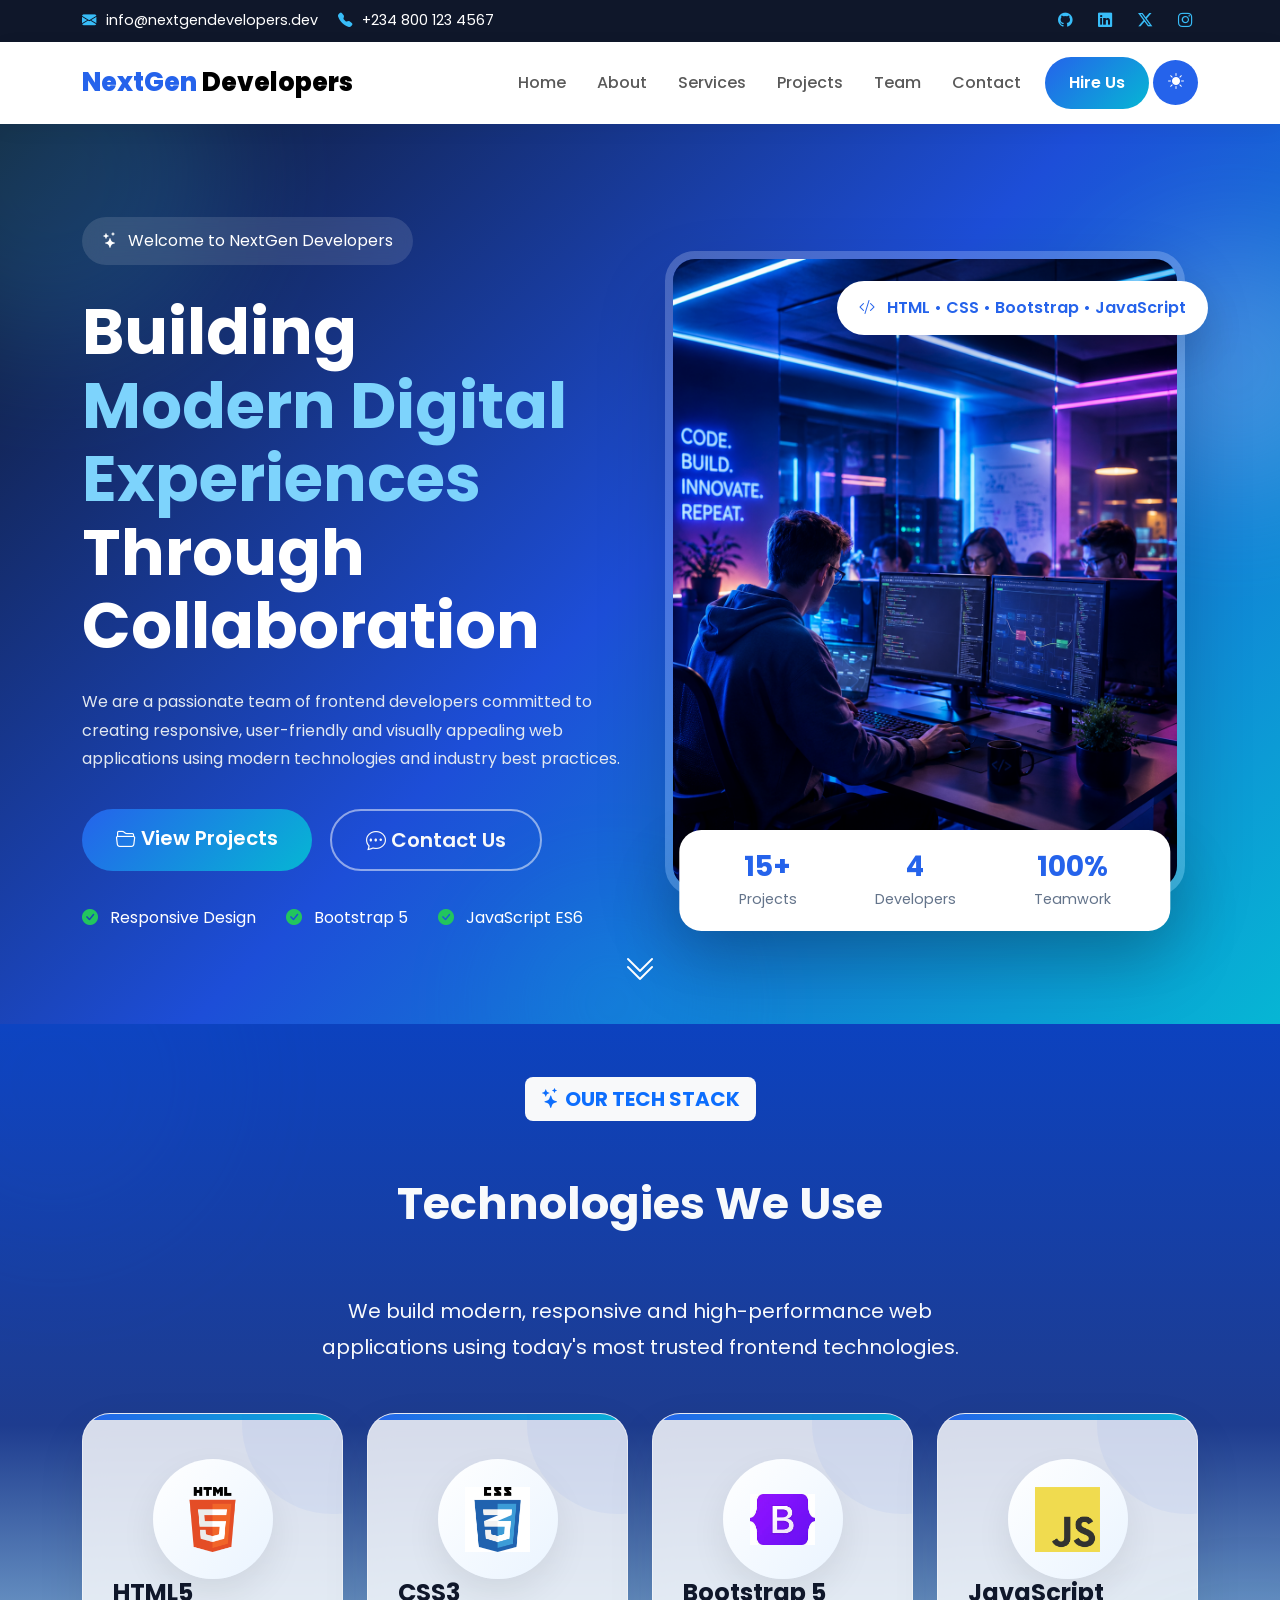
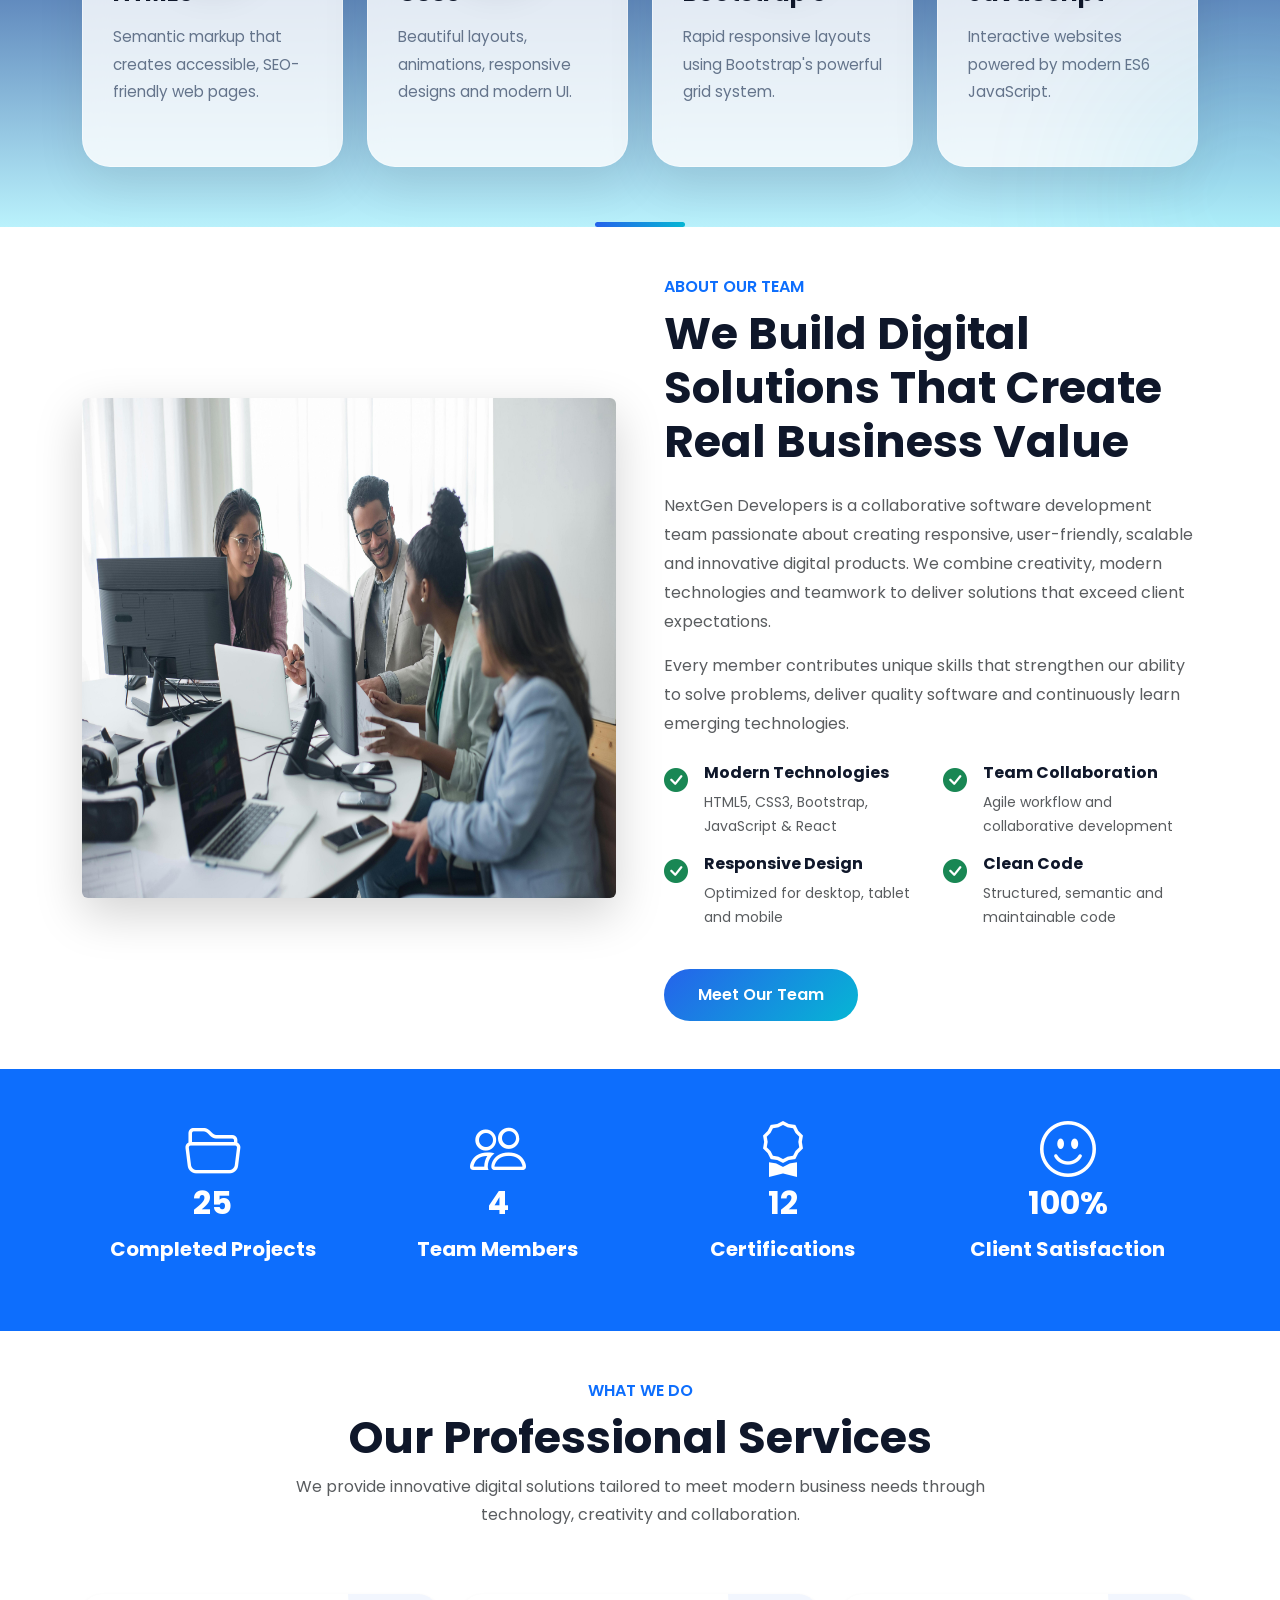
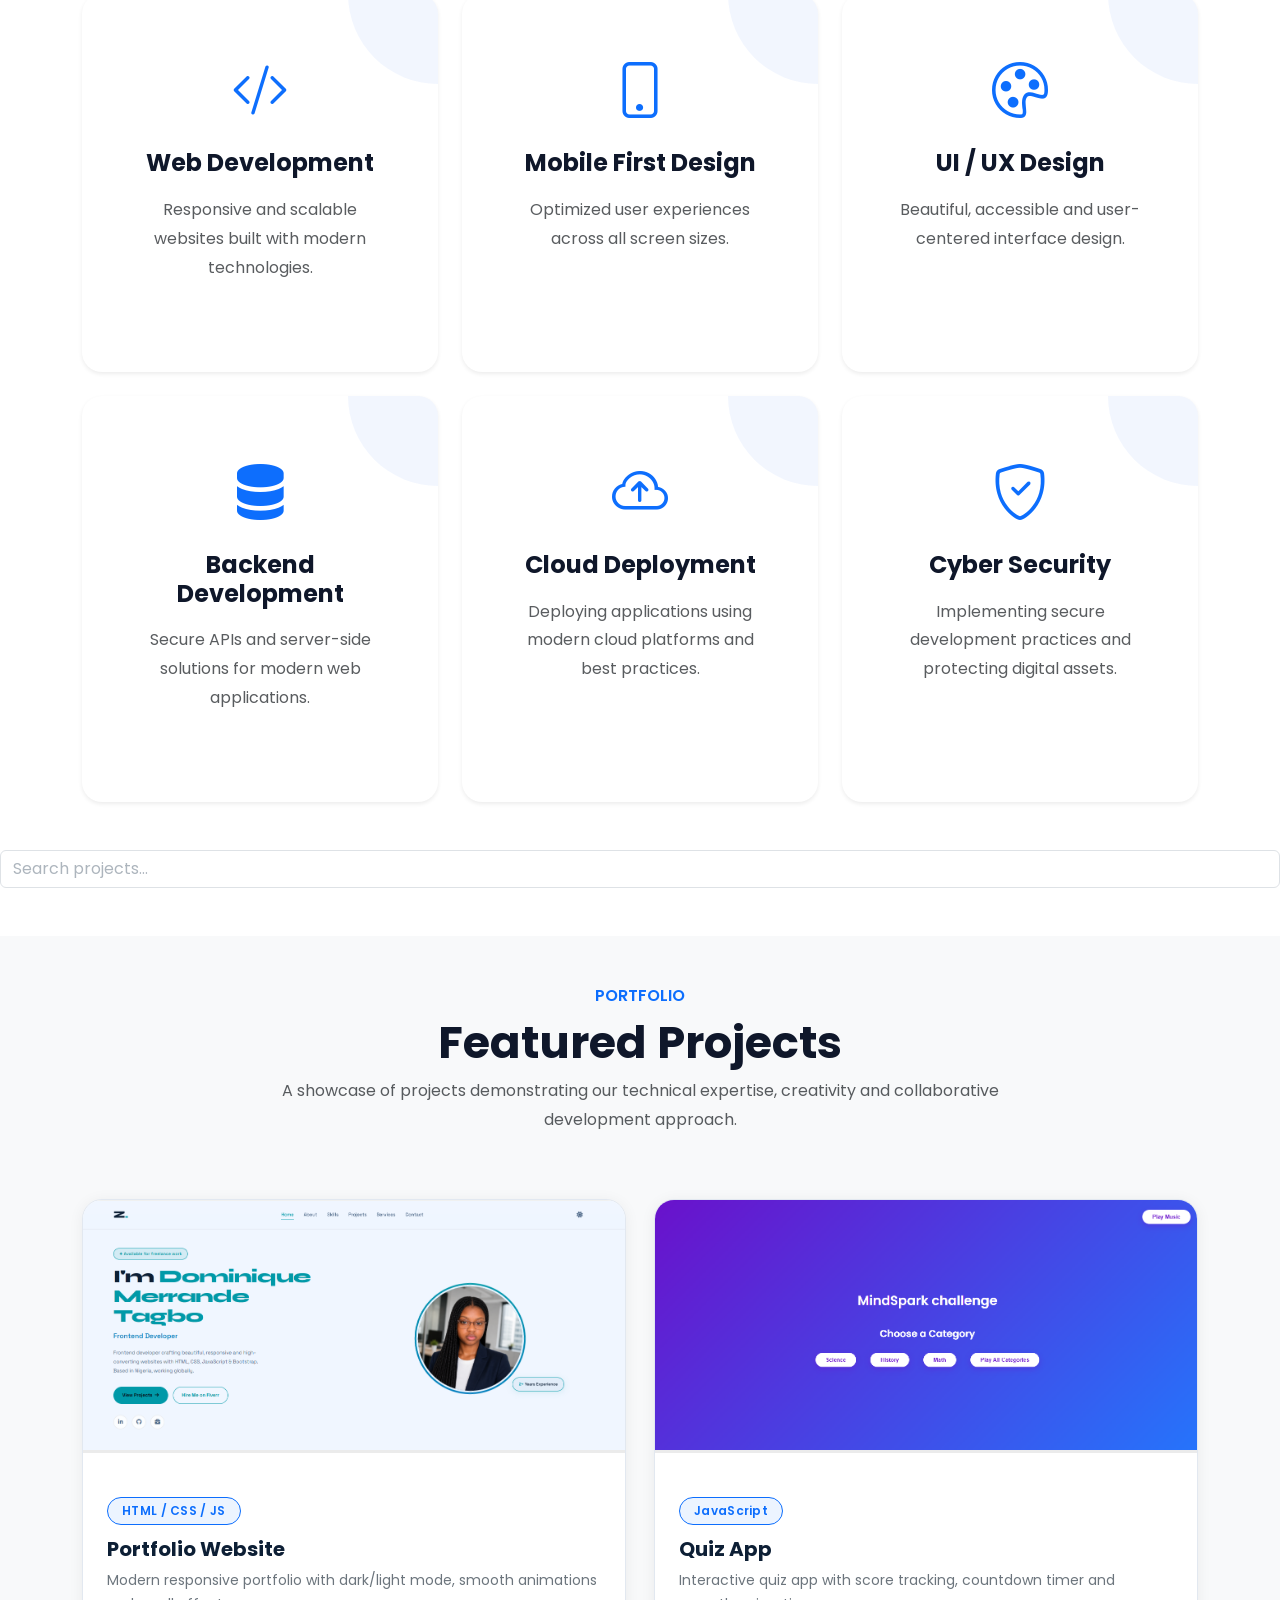
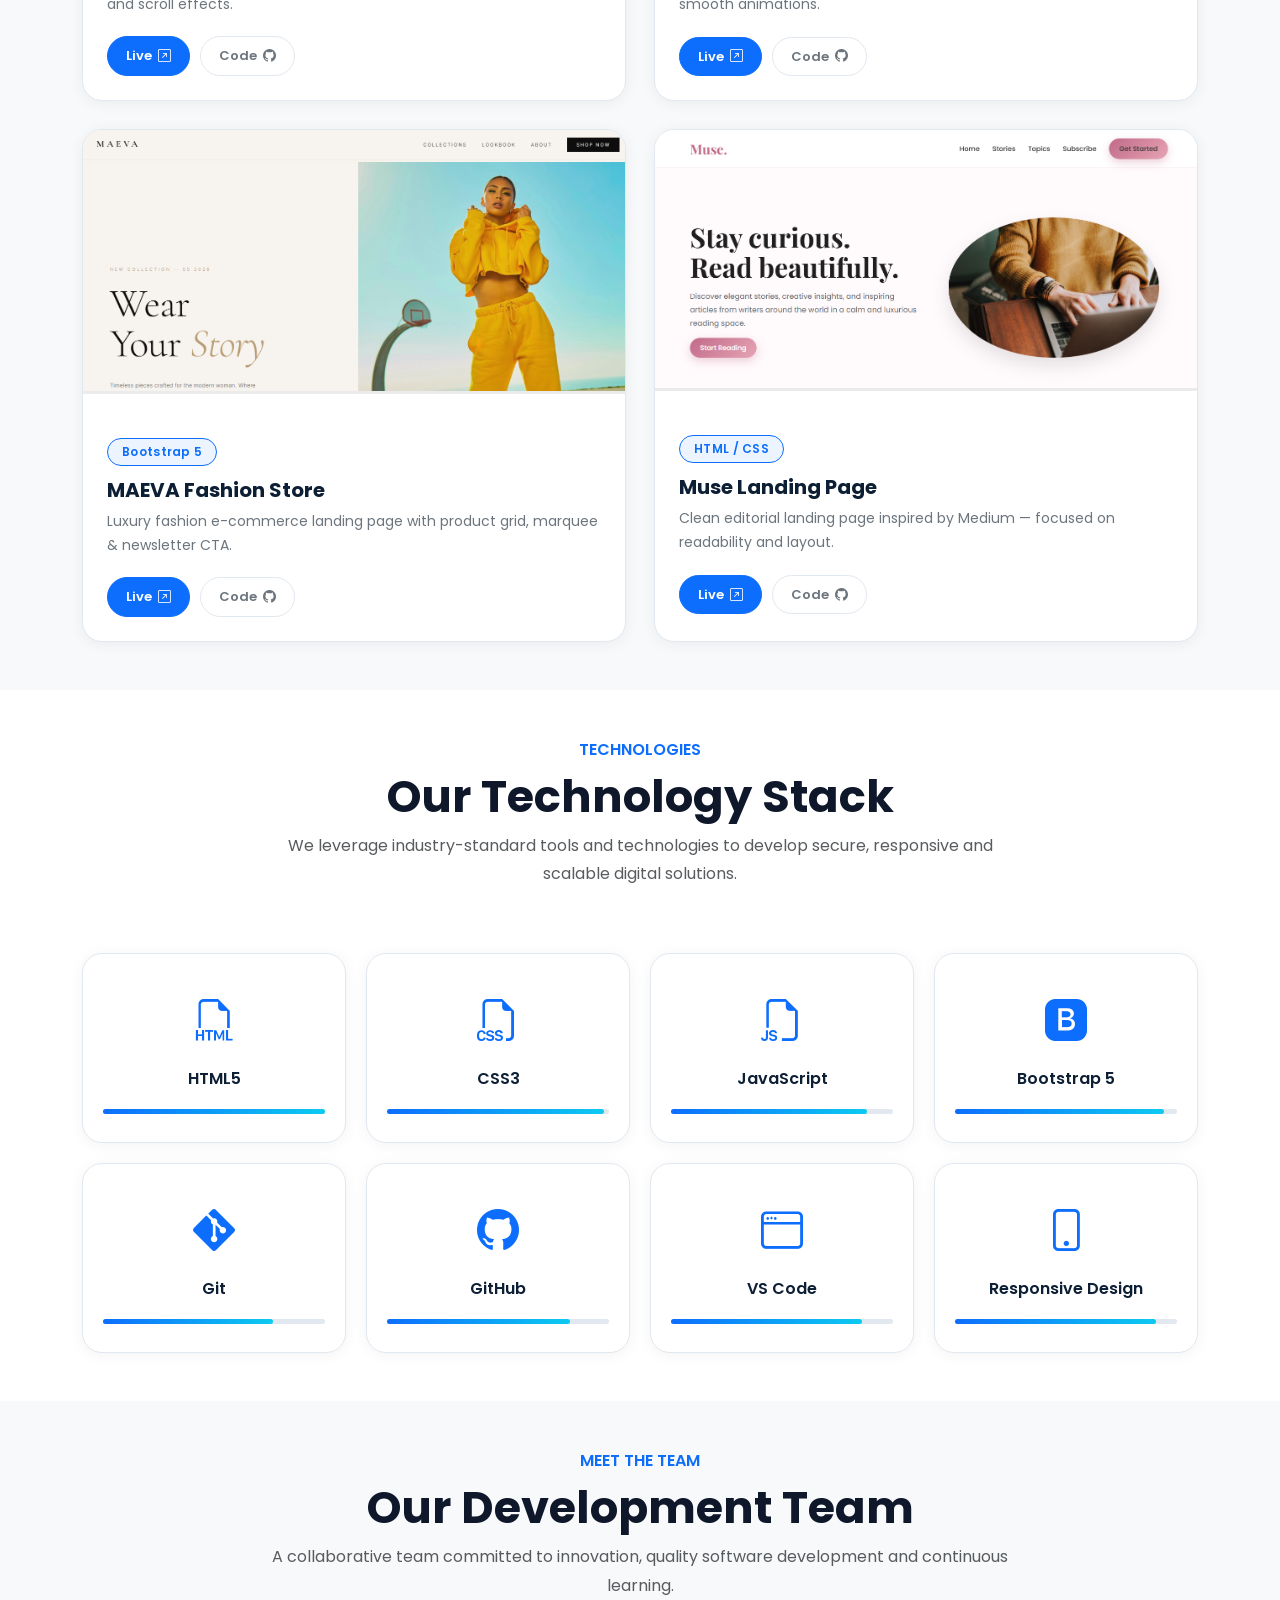
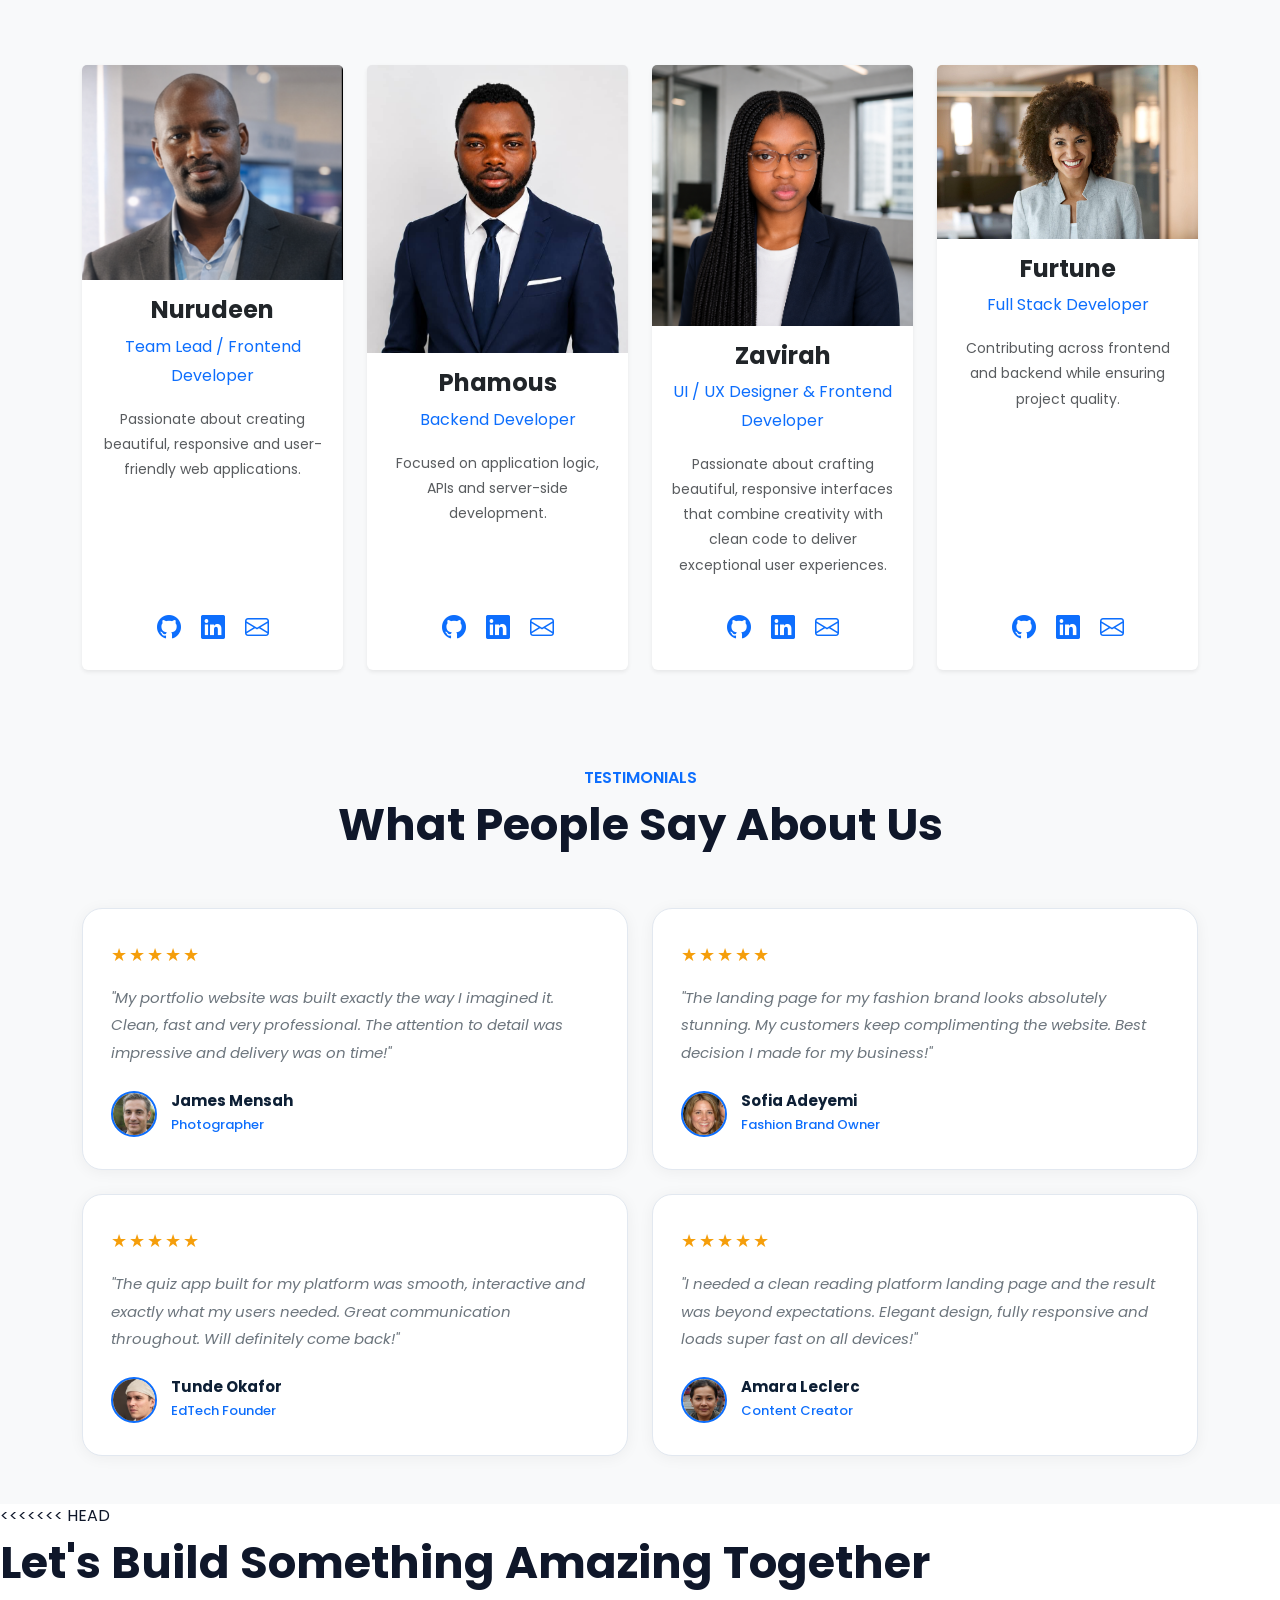
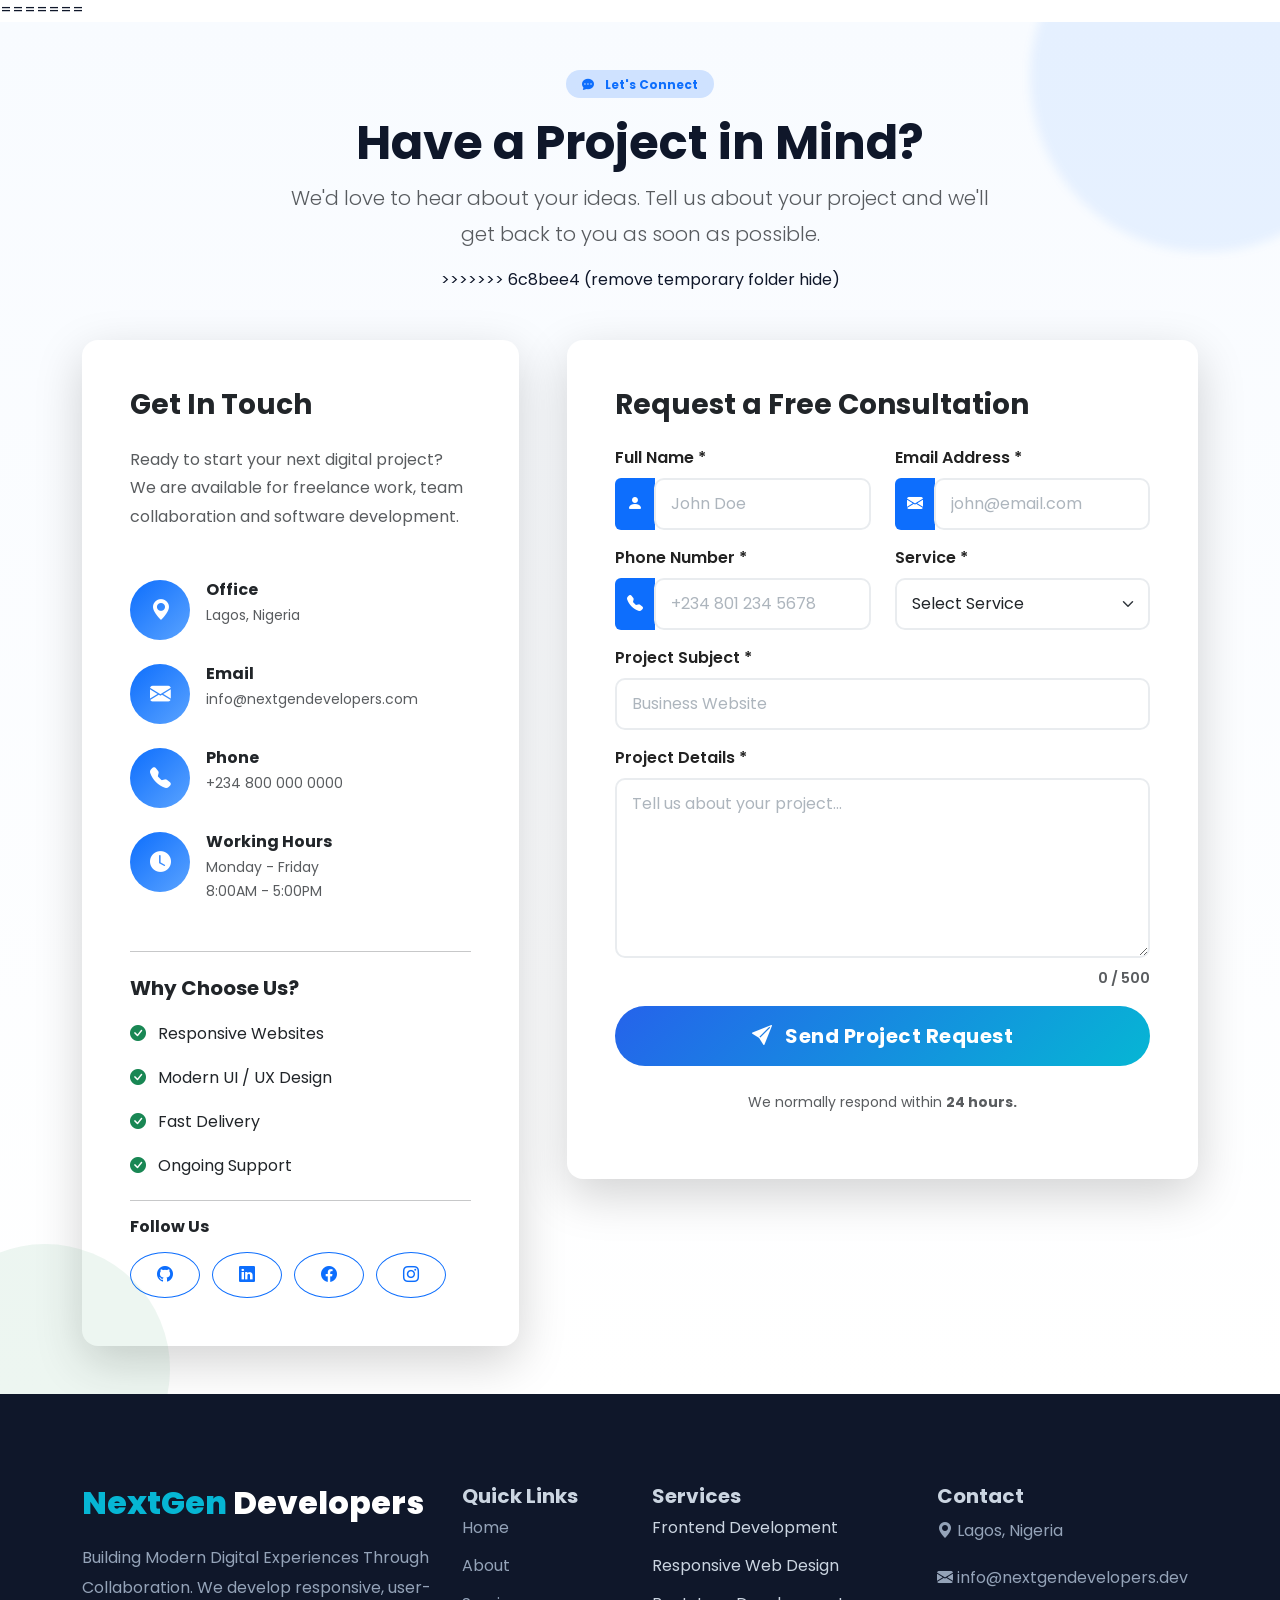
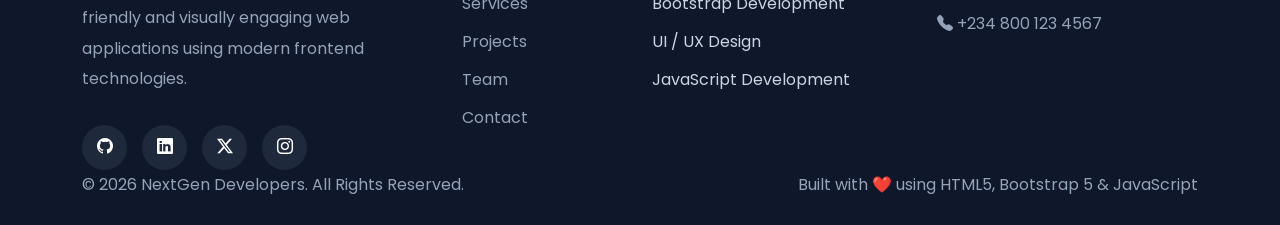
==== commit 39d37c52: "udated project files,  created copies of project files, replaced corrupted script file." ====
--- a/index copy.html
+++ b/index copy.html
@@ -176,7 +176,9 @@
               <a href="#contact" class="btn btn-primary rounded-pill px-4">
                 Hire Us
               </a>
-            </li>
+              <button id="themeToggle" class="theme-toggle">
+              <i class="bi bi-brightness-high-fill"></i>
+              </button>
           </ul>
         </div>
       </div>
@@ -211,6 +213,10 @@
 
           <li><a class="nav-link" href="#contact">Contact</a></li>
         </ul>
+
+         <button class="theme-toggle mt-3">
+          <i class="bi bi-brightness-high-fill"></i>
+        </button>
 
         <a href="#contact" class="btn btn-primary w-100 mt-4">
           Start a Project
@@ -471,9 +477,10 @@
                 About Our Team
               </span>
 
-              <h2 class="display-6 fw-bold mt-2 mb-4">
-                We Build Digital Solutions That Create Real Business Value
-              </h2>
+            <h2 
+            class="section-title-match mt-2 mb-4">We Build Digital Solutions That Create Real Business Value
+           </h2>
+
 
               <p class="text-muted">
                 NextGen Developers is a collaborative software development team
@@ -615,7 +622,7 @@
                 What We Do
               </span>
 
-              <h2 class="display-6 fw-bold mt-2">Our Professional Services</h2>
+             <h2 class="section-title-match mt-2">Our Professional Services</h2>
 
               <p class="text-muted">
                 We provide innovative digital solutions tailored to meet modern
@@ -731,13 +738,25 @@
       <!-- ==========================================
         FEATURED PROJECTS
 =========================================== -->
+<div class="project-search mb-5">
+    <input
+        type="text"
+        id="projectSearch"
+        class="form-control"
+        placeholder="Search projects..."
+    >
+</div>
+
+<p id="noProjects" style="display:none;text-align:center;">
+    No projects found.
+</p>
 
 <section id="projects" class="py-5 bg-light">
     <div class="container">
         <div class="row mb-5">
             <div class="col-lg-8 mx-auto text-center">
                 <span class="text-primary fw-semibold text-uppercase">Portfolio</span>
-                <h2 class="display-6 fw-bold mt-2">Featured Projects</h2>
+                 <h2 class="section-title-match mt-2">Featured Projects</h2>
                 <p class="text-muted">A showcase of projects demonstrating our technical expertise, creativity and collaborative development approach.</p>
             </div>
         </div>
@@ -821,7 +840,7 @@
         <div class="row mb-5 text-center">
             <div class="col-lg-8 mx-auto">
                 <span class="text-primary fw-semibold text-uppercase">Technologies</span>
-                <h2 class="display-6 fw-bold mt-2">Our Technology Stack</h2>
+                <h2 class="section-title-match mt-2">Our Technology Stack</h2>
                 <p class="text-muted">We leverage industry-standard tools and technologies to develop secure, responsive and scalable digital solutions.</p>
             </div>
         </div>
@@ -885,7 +904,7 @@
                 Meet The Team
               </span>
 
-              <h2 class="display-6 fw-bold mt-2">Our Development Team</h2>
+              <h2 class="section-title-match mt-2">Our Development Team</h2>
 
               <p class="text-muted">
                 A collaborative team committed to innovation, quality software
@@ -1023,7 +1042,7 @@
         <div class="row mb-5">
             <div class="col-lg-8 mx-auto text-center">
                 <span class="text-primary fw-semibold text-uppercase">Testimonials</span>
-                <h2 class="display-6 fw-bold mt-2">What People Say About Us</h2>
+               <h2 class="section-title-match mt-2">What People Say About Us</h2>
             </div>
         </div>
 
@@ -1087,6 +1106,9 @@
                     CONTACT SECTION
 ====================================================== -->
 
+<<<<<<< HEAD
+              <h2 class="section-title-match mt-2">Let's Build Something Amazing Together</h2>
+=======
 <section id="contact" class="py-5 bg-light position-relative">
 
     <div class="container">
@@ -1110,6 +1132,7 @@
                     We'd love to hear about your ideas. Tell us about your project
                     and we'll get back to you as soon as possible.
                 </p>
+>>>>>>> 6c8bee4 (remove temporary folder hide)
 
             </div>
 
